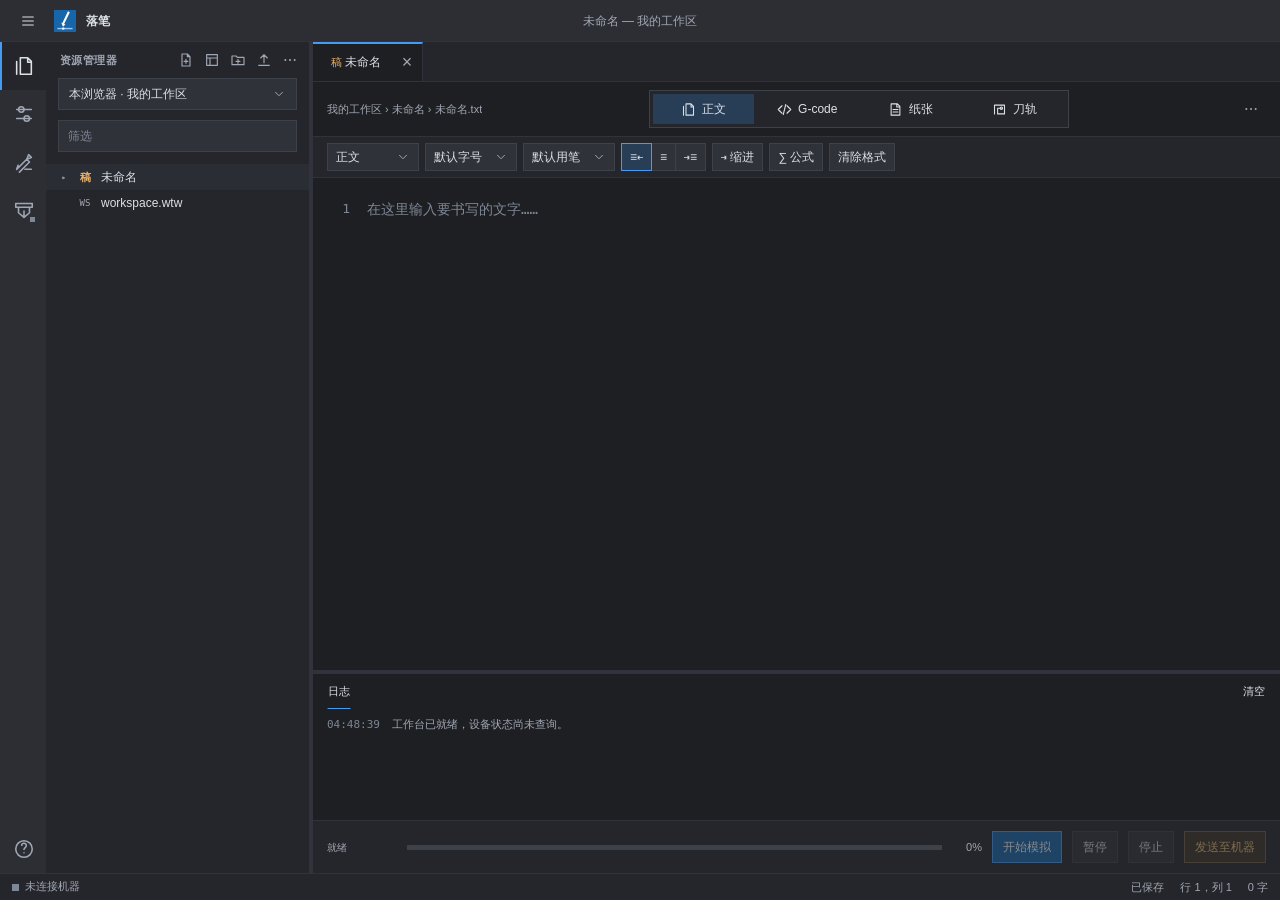
==== web/index.html @ 0db5bb64 "Rename project to 落笔 Penfall: branding and logo, penfall/* format identifiers (legacy web-typewriter" ====
<!doctype html>
<html lang="zh-CN">
<head>
  <meta charset="UTF-8" />
  <meta name="viewport" content="width=device-width, initial-scale=1" />
  <title>落笔 Penfall</title>
  <meta name="color-scheme" content="dark" />
  <meta name="theme-color" content="#2c2e34" />
  <link rel="icon" href="./favicon.svg" type="image/svg+xml" />
  <link rel="stylesheet" href="./css/base.css" />
  <link rel="stylesheet" href="./css/workspace.css" />
  <link rel="stylesheet" href="./css/toolpath.css" />
  <link rel="stylesheet" href="./css/coordinates.css" />
  <!-- Classic scripts share globals; order matters (see README「代码结构」). -->
  <script src="./js/common.js" defer></script>
  <script src="./js/glyphs.js" defer></script>
  <script src="./js/path-engine.js" defer></script>
  <script src="./js/drawing.js" defer></script>
  <script src="./js/templates.js" defer></script>
  <script src="./js/math.js" defer></script>
  <script src="./js/docx.js" defer></script>
  <script src="./js/workspace-store.js" defer></script>
  <script src="./js/links.js" defer></script>
  <script src="./js/fs.js" defer></script>
  <script src="./js/dialogs.js" defer></script>
  <script src="./js/glyph-manager.js" defer></script>
  <script src="./js/editor.js" defer></script>
  <script src="./js/program.js" defer></script>
  <script src="./js/toolpath-view.js" defer></script>
  <script src="./js/bridge.js" defer></script>
  <script src="./js/editor-tools.js" defer></script>
  <script src="./js/paper-editor.js" defer></script>
  <script src="./js/workspace.js" defer></script>
  <script src="./js/coordinates.js" defer></script>
  <script src="./js/ui.js" defer></script>
</head>
<body>
  <svg class="sr-only" aria-hidden="true" xmlns="http://www.w3.org/2000/svg"><defs><symbol id="icon-menu" viewBox="0 0 24 24"><path d="M4 6h16M4 12h16M4 18h16"/></symbol><symbol id="icon-files" viewBox="0 0 24 24"><path d="M8 3h8l4 4v14H8zM16 3v5h4M4 7v14"/></symbol><symbol id="icon-settings" viewBox="0 0 24 24"><path d="M4 7h16M4 17h16"/><circle cx="9" cy="7" r="3"/><circle cx="15" cy="17" r="3"/></symbol><symbol id="icon-device" viewBox="0 0 24 24"><path d="M8 3v5m8-5v5M6 8h12v4a6 6 0 0 1-12 0zM12 18v4"/></symbol><symbol id="icon-help" viewBox="0 0 24 24"><circle cx="12" cy="12" r="9"/><path d="M9.5 8a2.5 2.5 0 0 1 5 .5c0 2-2.5 2-2.5 4M12 16h.01"/></symbol><symbol id="icon-code" viewBox="0 0 24 24"><path d="m8 6-6 6 6 6m8-12 6 6-6 6M14 4l-4 16"/></symbol><symbol id="icon-paper" viewBox="0 0 24 24"><path d="M5 3h10l4 4v14H5zM14 3v5h5M8 12h8M8 16h8"/></symbol><symbol id="icon-path" viewBox="0 0 24 24"><path d="M4 19V5h16v14H9V10h6"/><circle cx="15" cy="10" r="2"/></symbol><symbol id="icon-chevron" viewBox="0 0 24 24"><path d="m6 9 6 6 6-6"/></symbol><symbol id="icon-glyph" viewBox="0 0 24 24"><path d="M4 20 15 9l3 3-11 11M15 9l2-5 3 3-5 2M4 20l1.5-4.5"/><path d="M13 20h7"/></symbol><symbol id="icon-file-plus" viewBox="0 0 24 24"><path d="M14 3H6v18h12V7zM14 3v4h4M12 11v6M9 14h6"/></symbol><symbol id="icon-template" viewBox="0 0 24 24"><path d="M4 4h16v16H4zM4 9h16M9 9v11"/></symbol><symbol id="icon-folder-plus" viewBox="0 0 24 24"><path d="M3 6h6l2 2h10v11H3zM12 11v6M9 14h6"/></symbol><symbol id="icon-upload" viewBox="0 0 24 24"><path d="M12 16V4M7 9l5-5 5 5M4 20h16"/></symbol><symbol id="icon-more" viewBox="0 0 24 24"><path d="M5 12h.01M12 12h.01M19 12h.01" stroke-width="3"/></symbol><symbol id="icon-machine" viewBox="0 0 24 24"><path d="M3 5h18v4H3zM6 9v6l6 5 6-5V9M12 13v7"/></symbol><symbol id="icon-check" viewBox="0 0 24 24"><path d="m5 12 4 4L19 6"/></symbol></defs></svg>
  <header class="titlebar"><button id="sidebar-toggle" class="icon-button" title="切换侧栏" aria-label="切换侧栏" aria-controls="sidebar"><svg class="ui-icon" aria-hidden="true"><use href="#icon-menu"/></svg></button><img class="app-mark" src="./favicon.svg" alt="" width="22" height="22" /><strong>落笔</strong><span class="window-title" id="window-title"></span></header>
  <div class="workspace">
    <nav class="activitybar" aria-label="视图"><button class="activity active" data-panel="files" title="资源管理器" aria-label="资源管理器"><svg class="ui-icon" aria-hidden="true"><use href="#icon-files"/></svg></button><button class="activity" data-panel="settings" title="稿件设置" aria-label="稿件设置"><svg class="ui-icon" aria-hidden="true"><use href="#icon-settings"/></svg></button><button class="activity" data-panel="glyphs" title="字形" aria-label="字形"><svg class="ui-icon" aria-hidden="true"><use href="#icon-glyph"/></svg></button><button class="activity" id="device-activity" data-panel="machine" title="机器" aria-label="机器" data-state="idle"><svg class="ui-icon" aria-hidden="true"><use href="#icon-machine"/></svg><i class="activity-badge" aria-hidden="true"></i></button><span class="activity-spacer"></span><button class="activity" id="help" title="帮助" aria-label="帮助"><svg class="ui-icon" aria-hidden="true"><use href="#icon-help"/></svg></button></nav>
    <button id="sidebar-backdrop" aria-label="关闭侧栏" tabindex="-1"></button>
    <aside class="sidebar" id="sidebar">
      <div class="sidebar-heading"><span id="sidebar-label">资源管理器</span><div class="panel-actions" id="explorer-actions"><button id="new-document" class="icon-button" title="新建稿件" aria-label="新建稿件"><svg class="ui-icon" aria-hidden="true"><use href="#icon-file-plus"/></svg></button><button id="new-from-template" class="icon-button" title="从模板新建" aria-label="从模板新建"><svg class="ui-icon" aria-hidden="true"><use href="#icon-template"/></svg></button><button id="new-folder" class="icon-button" title="新建文件夹" aria-label="新建文件夹"><svg class="ui-icon" aria-hidden="true"><use href="#icon-folder-plus"/></svg></button><button id="import-document" class="icon-button" title="导入（Word / TXT / G-code / SVG / DXF / 备份）" aria-label="导入"><svg class="ui-icon" aria-hidden="true"><use href="#icon-upload"/></svg></button><button id="explorer-more" class="icon-button" title="更多操作" aria-label="资源管理器更多操作" aria-haspopup="menu" aria-controls="explorer-menu" aria-expanded="false"><svg class="ui-icon" aria-hidden="true"><use href="#icon-more"/></svg></button></div></div>
      <div id="explorer-menu" class="popup-menu" role="menu" hidden><button role="menuitem" id="refresh-tree">刷新</button><button role="menuitem" id="collapse-tree">全部折叠</button><button role="menuitem" id="backup-workspace">下载工作区备份</button></div>
      <section id="explorer-section" class="panel"><div class="workspace-bar"><label class="sr-only" for="workspace-switcher">工作区</label><select id="workspace-switcher" aria-label="切换工作区"></select></div><label class="sr-only" for="file-filter">筛选文件</label><input id="file-filter" type="search" placeholder="筛选" /><div id="file-tree" role="tree" aria-label="工作区文件" tabindex="0"></div><span id="workspace-file-count" hidden>0</span><input id="document-file" type="file" accept=".txt,.md,.docx,.gcode,.nc,.tap,.svg,.dxf,.json" multiple hidden /></section>
      <section id="settings-section" class="panel" hidden>
        <details class="pane" id="pane-layout" open><summary><span class="pane-title">纸张与排版</span></summary><div class="pane-body"><label hidden>文稿标题<input id="title" maxlength="120" /></label><div class="field-row"><label>纸张<select id="paper"><option value="a4">A4</option><option value="a5">A5</option></select></label><label>方向<select id="orientation"><option value="portrait">纵向</option><option value="landscape">横向</option></select></label></div><label hidden>缺字示意字体<select id="font"><option value="serif">系统衬线字体</option><option value="sans-serif">系统无衬线字体</option><option value="cursive">系统手写体</option></select></label><div class="field-row"><label>字高 / mm<input id="font-size" type="number" min="2" max="15" step="0.5" value="5" /></label><label>行距 / mm<input id="line-gap" type="number" min="0" max="15" step="0.5" value="3" /></label></div>
        <div class="field-row"><label>字距 / mm<input id="letter-gap" type="number" min="0" max="10" step="0.5" value="1" /></label><label>页边距 / mm<input id="margin" type="number" min="5" max="40" step="1" value="20" /></label></div></div></details>
        <details class="pane" id="pane-background"><summary><span class="pane-title">版式背景</span></summary><div class="pane-body"><div class="field-row"><label>背景<select id="bg-kind"><option value="none">无</option><option value="lines">横线</option><option value="four-line">英文四线三格</option><option value="grid">方格</option><option value="tianzige">田字格</option><option value="mizige">米字格</option><option value="composition">作文稿纸</option></select></label><label id="bg-cell-label">格子 / mm<input id="bg-cell" type="number" min="3" max="60" step="0.5" value="10" /></label></div>
        <div class="field-row"><label id="bg-gap-label">稿纸行间 / mm<input id="bg-gap" type="number" min="0" max="20" step="0.5" value="0" /></label><label>背景线<select id="bg-write"><option value="no">只用于预览</option><option value="yes">用笔画出</option></select></label></div>
        <label id="bg-pen-label">画背景用笔<select id="bg-pen"><option value="1">笔 1</option></select></label>
        <div class="template-actions"><button id="apply-template" type="button">套用模板…</button><button id="save-template" type="button">存为模板…</button></div></div></details>
        <details class="pane" id="pane-pages"><summary><span class="pane-title">分页</span></summary><div class="pane-body"><div class="field-row"><label>书写页<select id="page-set"><option value="all">全部页</option><option value="odd">仅奇数页</option><option value="even">仅偶数页</option></select></label><label title="双面书写：奇数页留在左侧，偶数页留在右侧">装订线 / mm<input id="gutter" type="number" min="0" max="40" step="1" value="0" /></label></div></div></details>
        <details class="pane" id="pane-drawing"><summary><span class="pane-title">图形</span></summary><div class="pane-body"><div id="drawing-fields" hidden>
          <p class="sidebar-note drawing-file"><span id="drawing-name"></span> · <span id="drawing-size"></span></p>
          <div class="field-row"><label>所在页<input id="drawing-page" type="number" min="1" max="99" step="1" value="1" /></label><label>宽度 / mm<input id="drawing-width" type="number" min="0.1" max="4000" step="0.1" /></label></div>
          <div class="field-row"><label>左边距 X / mm<input id="drawing-x" type="number" min="-1000" max="2000" step="0.5" /></label><label>上边距 Y / mm<input id="drawing-y" type="number" min="-1000" max="2000" step="0.5" /></label></div>
          <div class="drawing-actions"><button id="drawing-natural" type="button">原始尺寸</button><button id="drawing-fit" type="button">适应版心</button><button id="drawing-remove" type="button">移除图形</button></div>
          <div id="drawing-legend" class="drawing-legend"></div>
        </div>
        <button id="drawing-add" type="button" class="wide-button">添加 SVG / DXF 图形…</button><input id="drawing-file" type="file" accept=".svg,.dxf,image/svg+xml" hidden /></div></details>
        <details class="pane" id="pane-pen" open><summary><span class="pane-title">笔与零点</span></summary><div class="pane-body"><label>正文用笔<select id="text-pen"><option value="1">笔 1</option></select></label><div class="field-row"><label>速度 mm/min<input id="feed" type="number" value="1200" min="10" max="10000" /></label><label>抬笔 Z / mm<input id="pen-up" type="number" value="5" min="-50" max="50" step="0.5" /></label></div><label>落笔 Z / mm<input id="pen-down" type="number" value="0" min="-50" max="50" step="0.5" /></label><input id="page" type="number" min="1" max="99" step="1" value="1" hidden aria-hidden="true" /><h3 class="field-heading">笔零点</h3><label>参考角<select id="origin-corner"><option value="bottom-left">纸张左下角</option><option value="top-left">纸张左上角</option><option value="top-right">纸张右上角</option><option value="bottom-right">纸张右下角</option></select></label>
        <div class="field-row"><label>距角横向 / mm<input id="origin-x" type="number" value="0" min="-200" max="500" step="0.5" title="向纸张内侧为正" /></label><label>距角纵向 / mm<input id="origin-y" type="number" value="0" min="-200" max="500" step="0.5" title="向纸张内侧为正" /></label></div>
        <div class="field-row"><label>机器 +X 方向<select id="x-dir"><option value="1">向右</option><option value="-1">向左</option></select></label><label title="向上 = 朝纸张顶边">机器 +Y 方向<select id="y-dir"><option value="1">向上</option><option value="-1">向下</option></select></label></div>
        <p class="pane-status" id="origin-summary"></p></div></details>
      </section>
      <section id="glyphs-section" class="panel" hidden>
        <details class="pane" id="pane-libraries" open><summary><span class="pane-title">字库</span></summary><div class="pane-body"><div id="glyph-libraries" role="list" aria-label="字库及优先级"></div>
        <button id="glyph-import" type="button" class="wide-button">导入字库…</button><input id="glyph-file" type="file" accept=".json,.jhf,application/json" multiple hidden /></div></details>
        <details class="pane" id="pane-strategy" open><summary><span class="pane-title">选字</span></summary><div class="pane-body"><div class="field-row"><label>策略<select id="glyph-strategy"><option value="first">固定第一种</option><option value="cycle">依次轮换</option><option value="random">随机（可复现）</option></select></label><label>随机种子<input id="glyph-seed" type="number" min="0" max="2147483647" step="1" /></label></div><button id="glyph-reshuffle" type="button" class="wide-button">换一批写法</button><p id="glyph-coverage" class="pane-status" role="status"></p></div></details>
        <details class="pane" id="pane-prefer" open><summary><span class="pane-title">每字写法</span></summary><div class="pane-body"><div id="glyph-prefer-list"></div><div class="glyph-pins"><span id="glyph-pin-count">逐字指定 0 处</span><button id="glyph-clear-pins" type="button">清除逐字指定</button></div></div></details>
      </section>
      <section id="machine-section" class="panel" hidden>
        <details class="pane" id="pane-connection" open><summary><span class="pane-title">连接</span><span class="pane-value"><span class="dot" id="device-dot"></span><span id="device-status">尚未查询</span></span></summary><div class="pane-body"><label>访问密钥<input id="bridge-key" type="password" autocomplete="off" /></label><div class="field-row"><label>串口<select id="serial-port"><option value="">请刷新串口</option></select></label><label>波特率<select id="baud"><option>115200</option><option>57600</option><option>9600</option><option>250000</option></select></label></div><button id="refresh-ports" type="button">刷新串口</button><label class="check-label"><input id="protocol-confirm" type="checkbox" />控制器为 GRBL 1.1（连接可能使控制板复位）</label><div class="field-row"><button id="serial-connect" type="button" class="primary">连接</button><button id="serial-disconnect" type="button">断开</button></div><p id="bridge-status" role="status"></p></div></details>
        <details class="pane" id="pane-position" open><summary><span class="pane-title">位置</span><span class="pane-value" id="coordinate-state">—</span></summary><div class="pane-body"><div class="coordinate-fields"><div class="coordinate-frames" role="group" aria-label="坐标显示"><button id="frame-work" aria-pressed="true" class="selected">工件</button><button id="frame-machine" aria-pressed="false">机器</button></div><dl class="coordinate-readout" aria-label="控制器报告位置"><div><dt>X</dt><dd><output id="position-x">—</output></dd></div><div><dt>Y</dt><dd><output id="position-y">—</output></dd></div><div><dt>Z</dt><dd><output id="position-z">—</output></dd></div></dl><div class="coordinate-source"><span>控制器报告</span><span id="coordinate-units">—</span></div><label>工件坐标系<select id="coordinate-wcs" disabled><option value="" disabled selected>未读取</option><option>G54</option><option>G55</option><option>G56</option><option>G57</option><option>G58</option><option>G59</option></select></label><div class="coordinate-zero"><button id="zero-x" disabled>X 置零</button><button id="zero-y" disabled>Y 置零</button><button id="zero-xy" disabled>XY 置零</button></div><button id="refresh-coordinates" class="wide-button" disabled>读取坐标</button><p id="coordinate-reason" role="status">连接控制器后读取</p></div></div></details>
        <details class="pane" id="pane-pens"><summary><span class="pane-title">笔架</span></summary><div class="pane-body"><label>笔宽 / mm<input id="pen-width" type="number" min="0.05" max="5" step="0.05" value="0.5" /></label><div class="pen-heading">笔架<button id="add-pen" type="button">＋ 添加笔</button></div><div id="pen-list"></div></div></details>
        <details class="pane" id="pane-limits"><summary><span class="pane-title">行程与安全</span></summary><div class="pane-body"><h3 class="field-heading">纸张范围</h3><div class="field-row"><label>纸张宽 / mm<input id="machine-x" type="number" min="1" max="2000" value="210" /></label><label>纸张高 / mm<input id="machine-y" type="number" min="1" max="2000" value="297" /></label></div><p class="field-hint" id="paper-range-hint">按「笔起点」换算为工件坐标后校验。</p><div class="field-row"><label>Z 下限 / mm<input id="machine-z-min" type="number" min="-200" max="200" value="0" /></label><label>Z 上限 / mm<input id="machine-z-max" type="number" min="-200" max="200" value="10" /></label></div><h3 class="field-heading">机器行程（机器坐标）</h3><div class="field-row"><label>X 最小<input id="travel-x-min" type="number" min="-10000" max="10000" step="0.1" placeholder="未设置" /></label><label>X 最大<input id="travel-x-max" type="number" min="-10000" max="10000" step="0.1" placeholder="未设置" /></label></div><div class="field-row"><label>Y 最小<input id="travel-y-min" type="number" min="-10000" max="10000" step="0.1" placeholder="未设置" /></label><label>Y 最大<input id="travel-y-max" type="number" min="-10000" max="10000" step="0.1" placeholder="未设置" /></label></div><div class="field-row"><label>Z 最小<input id="travel-z-min" type="number" min="-10000" max="10000" step="0.1" placeholder="未设置" /></label><label>Z 最大<input id="travel-z-max" type="number" min="-10000" max="10000" step="0.1" placeholder="未设置" /></label></div><label class="check-label"><input id="safety-confirm" type="checkbox" />发送前已核对纸张原点、行程、抬落笔方式和限位</label><p class="pane-status warning">暂停 = Feed Hold，停止 = 软复位，都不等于急停。</p></div></details>
      </section>
    </aside>
    <div id="sidebar-resizer" role="separator" aria-label="调整侧栏宽度" aria-orientation="vertical" tabindex="0"></div>
    <main class="main-area">
      <div id="workspace-warning" role="alert" hidden><span id="workspace-warning-text"></span><button id="conflict-reload" hidden>载入最新版本</button><button id="conflict-overwrite" hidden>用本页内容覆盖</button></div>
      <div class="tabbar"><div id="document-tabs" aria-label="已打开的稿件"></div><div class="document-picker"><select id="document-switcher" aria-label="切换稿件"><option value="" disabled>选择稿件</option></select></div><button id="close-active-document" aria-label="关闭当前标签" title="关闭当前标签">×</button></div>
      <section id="empty-workspace" hidden><h1>没有打开的稿件</h1><div><button id="welcome-new" class="primary">新建稿件</button><button id="welcome-template">从模板新建</button><button id="welcome-import">导入…</button></div></section>
      <div id="find-bar" hidden><label>查找<input id="find-query" type="search" placeholder="查找当前编辑器" /></label><span id="find-result" role="status">0 处</span><button id="find-prev" title="上一个">↑</button><button id="find-next" title="下一个">↓</button><label><input id="find-case" type="checkbox" />区分大小写</label><button id="find-close" aria-label="关闭查找">×</button><label>替换<input id="replace-query" placeholder="替换为" /></label><button id="replace-one">替换</button><button id="replace-all">全部替换</button></div>
      <div class="editor-toolbar"><div class="breadcrumbs" id="breadcrumbs"></div><div class="view-tabs" role="tablist" aria-label="编辑视图"><button id="edit-tab" role="tab" aria-selected="true" aria-controls="editor-view" class="selected"><svg class="ui-icon" aria-hidden="true"><use href="#icon-files"/></svg>正文</button><button id="gcode-tab" role="tab" aria-selected="false" aria-controls="gcode-view"><svg class="ui-icon" aria-hidden="true"><use href="#icon-code"/></svg>G-code</button><button id="preview-tab" role="tab" aria-selected="false" aria-controls="preview-view"><svg class="ui-icon" aria-hidden="true"><use href="#icon-paper"/></svg>纸张</button><button id="path-tab" role="tab" aria-selected="false" aria-controls="path-view"><svg class="ui-icon" aria-hidden="true"><use href="#icon-path"/></svg>刀轨</button></div><button id="editor-more" class="icon-button" title="更多操作" aria-label="稿件更多操作" aria-haspopup="menu" aria-controls="editor-menu" aria-expanded="false"><svg class="ui-icon" aria-hidden="true"><use href="#icon-more"/></svg></button></div>
      <div id="editor-menu" class="popup-menu" role="menu" hidden><button role="menuitem" id="save-document">保存<kbd>Ctrl S</kbd></button><button role="menuitem" id="export">下载正文（TXT）</button><button role="menuitem" id="download-gcode">下载 G-code</button><button role="menuitem" id="import-gcode">用文件替换 G-code…</button><button role="menuitem" id="load-demo">载入方框示例 G-code</button></div>
      <div id="format-bar" class="format-bar" role="toolbar" aria-label="格式">
        <label class="sr-only" for="para-style">段落样式</label><select id="para-style" aria-label="段落样式"><option value="body">正文</option><option value="h1">标题 1</option><option value="h2">标题 2</option><option value="h3">标题 3</option></select>
        <label class="sr-only" for="run-size">字号</label><select id="run-size" aria-label="字号（mm）"><option value="">默认字号</option><option value="3">3 mm</option><option value="4">4 mm</option><option value="5">5 mm</option><option value="6">6 mm</option><option value="7">7 mm</option><option value="8">8 mm</option><option value="10">10 mm</option><option value="12">12 mm</option><option value="15">15 mm</option><option value="20">20 mm</option></select>
        <label class="sr-only" for="run-pen">文字用笔</label><select id="run-pen" aria-label="文字用笔"><option value="">默认用笔</option></select>
        <span class="format-group" role="group" aria-label="对齐"><button id="align-left" type="button" aria-pressed="true" title="左对齐">≡⇤</button><button id="align-center" type="button" aria-pressed="false" title="居中">≡</button><button id="align-right" type="button" aria-pressed="false" title="右对齐">⇥≡</button></span>
        <button id="indent-first" type="button" aria-pressed="false" title="首行缩进两字">⇥ 缩进</button>
        <button id="insert-formula" type="button" title="插入公式（分式、根式、上下标、求和、积分…）">∑ 公式</button>
        <button id="clear-format" type="button" title="清除所选文字的格式">清除格式</button>
      </div>
      <section id="editor-view" class="editor-view" role="tabpanel" aria-labelledby="edit-tab"><div class="line-numbers" id="line-numbers" aria-hidden="true">1</div><label class="sr-only" for="content">书写内容</label><textarea id="content" spellcheck="false" placeholder="在这里输入要书写的文字……" disabled></textarea></section>
      <section id="preview-view" class="preview-view" role="tabpanel" aria-labelledby="preview-tab" hidden><div class="preview-info"><span id="paper-info">A4 · 210 × 297 mm</span><span id="pen-legend"></span><span id="paper-mode" class="paper-warning" hidden></span></div><div class="paper-stage"><div class="paper-sheet" id="paper-sheet"><canvas id="preview" aria-label="纸面：点击定位光标后直接输入；右键某个字可选择写法"></canvas><canvas id="preview-overlay" aria-hidden="true"></canvas><div id="paper-caret" aria-hidden="true" hidden></div></div></div><div class="preview-bottom"><span id="layout-status" role="status"></span><div class="pager" hidden><button type="button" class="pager-prev" aria-label="上一页">‹</button><span class="pager-label" role="status">第 1 / 1 页</span><button type="button" class="pager-next" aria-label="下一页">›</button></div><label>缩放 <select id="zoom"><option value="page" selected>适应页面</option><option value="fit">适应宽度</option><option value="0.75">75%</option><option value="1">100%</option><option value="1.25">125%</option><option value="1.5">150%</option></select></label></div></section>
      <section id="gcode-view" class="code-workspace" role="tabpanel" aria-labelledby="gcode-tab" hidden><div class="code-actions"><button id="generate-code" class="primary">从正文生成</button><div class="pager" hidden><button type="button" class="pager-prev" aria-label="上一页">‹</button><span class="pager-label" role="status">第 1 / 1 页</span><button type="button" class="pager-next" aria-label="下一页">›</button></div><label class="pen-picker" hidden>笔<select id="pen"><option value="all">全部（不换笔）</option></select></label><span id="code-state" role="status">尚未生成 / 导入</span><input id="gcode-file" type="file" accept=".gcode,.nc,.tap,.txt" hidden /></div><div class="gcode-editor"><div id="gcode-lines" class="line-numbers" aria-hidden="true">1</div><label for="gcode" class="sr-only">G-code 程序</label><textarea id="gcode" spellcheck="false" placeholder="输入或导入 G-code…"></textarea></div><div id="code-errors" class="code-errors" role="status"></div></section>
      <section id="path-view" class="path-view" role="tabpanel" aria-labelledby="path-tab" hidden><div class="path-toolbar"><div class="path-legend"><span><i class="legend draw"></i>落笔</span><span><i class="legend travel"></i>空移</span><span><i class="legend done"></i>已运行</span></div><label><input type="checkbox" id="show-travel" checked />显示空移</label><label title="按工作区设置的笔宽显示落笔线条"><input type="checkbox" id="show-pen-width" />按笔宽显示</label><span id="path-zoom" title="缩放比例">100%</span><button id="fit-path" title="复位平移和缩放，使全部轨迹可见">适应视图</button></div><div class="path-stage"><canvas id="toolpath" aria-label="XY 刀轨预览，运行位置为模拟或控制器已确认指令的位置，不是电机实测位置"></canvas><div id="path-stale" role="alert" hidden><span>G-code 未随文稿 / 笔起点更新，轨迹可能不在纸上</span><button id="path-regenerate" type="button">重新生成</button></div><div id="path-empty">暂无轨迹<small>在「G-code」页从正文生成或导入代码</small></div><div class="path-hud" id="path-position">尚无可预览轨迹</div></div><div class="path-details"><span id="path-stats">0 段 · 0 mm</span><label>模拟速度 <select id="sim-speed"><option value="1">1×</option><option value="5" selected>5×</option><option value="20">20×</option></select></label></div></section>
      <div id="log-resizer" role="separator" aria-label="调整日志高度" aria-orientation="horizontal" tabindex="0"></div>
      <section class="bottom-panel"><div class="panel-tabs"><button class="selected" id="log-toggle" aria-expanded="true" aria-controls="log">日志</button><span id="execution-mode" hidden></span><button id="clear-log">清空</button></div><div id="log" class="log" role="log" aria-live="polite"></div></section>
      <div class="taskbar"><div class="task-meta"><strong id="task-mode" class="sr-only">刀轨模拟</strong><span id="task-state" role="status">就绪</span></div><progress id="progress" max="100" value="0" aria-label="进度"></progress><span id="progress-label">0%</span><button id="start" class="primary">开始模拟</button><button id="pause" disabled>暂停</button><button id="stop" disabled>停止</button><button id="send-job" class="hardware-button" disabled>发送至机器</button></div>
    </main>
  </div>
  <footer class="statusbar"><button id="machine-status" class="status-item" title="打开机器面板"><span id="mode-status">未连接机器</span></button><span class="status-spacer"></span><span id="save-indicator" class="status-item" role="status">已保存</span><span id="cursor" class="status-item">行 1，列 1</span><span id="count" class="status-item">0 字</span></footer>
  <dialog id="action-dialog" aria-labelledby="action-title"><form id="action-form" method="dialog" novalidate><h2 id="action-title"></h2><p id="action-message" hidden></p><label id="action-field">名称<input id="action-name" maxlength="120" autocomplete="off" spellcheck="false" /></label><p id="action-error" role="alert" hidden></p><div class="action-buttons"><button id="action-cancel" type="button">取消</button><button id="action-accept" type="submit" class="primary">确定</button></div></form></dialog>
  <dialog id="template-dialog" aria-labelledby="template-title"><form id="template-form" method="dialog" novalidate><div class="dialog-heading"><h2 id="template-title">从模板新建</h2><button type="button" id="template-close" aria-label="关闭">×</button></div><label id="template-name-field">稿件名称<input id="template-name" maxlength="120" autocomplete="off" spellcheck="false" /></label><p id="template-error" role="alert" hidden></p><div id="template-list" role="radiogroup" aria-label="模板"></div><div class="action-buttons"><button id="template-cancel" type="button">取消</button><button id="template-accept" type="submit" class="primary">新建</button></div></form></dialog>
  <dialog id="formula-dialog" aria-labelledby="formula-title"><form id="formula-form" method="dialog" novalidate><div class="dialog-heading"><h2 id="formula-title">插入公式</h2><button type="button" id="formula-close" aria-label="关闭">×</button></div>
    <div class="formula-palette" role="group" aria-label="常用结构">
      <button type="button" data-insert="\frac{□}{□}" title="分式">a⁄b 分式</button><button type="button" data-insert="\sqrt{□}" title="平方根">√ 根式</button><button type="button" data-insert="\sqrt[3]{□}" title="n 次根">ⁿ√</button><button type="button" data-insert="^{□}" title="上标">x² 上标</button><button type="button" data-insert="_{□}" title="下标">x₂ 下标</button><button type="button" data-insert="\sum_{i=1}^{n} " title="求和">∑ 求和</button><button type="button" data-insert="\int_{a}^{b} " title="积分">∫ 积分</button><button type="button" data-insert="\lim_{x\to 0} " title="极限">lim</button><button type="button" data-insert="\left( □ \right)" title="自动伸缩括号">( ) 括号</button>
      <button type="button" data-insert="\alpha ">α</button><button type="button" data-insert="\beta ">β</button><button type="button" data-insert="\pi ">π</button><button type="button" data-insert="\theta ">θ</button><button type="button" data-insert="\pm ">±</button><button type="button" data-insert="\times ">×</button><button type="button" data-insert="\div ">÷</button><button type="button" data-insert="\le ">≤</button><button type="button" data-insert="\ge ">≥</button><button type="button" data-insert="\ne ">≠</button><button type="button" data-insert="\infty ">∞</button><button type="button" data-insert="\to ">→</button>
    </div>
    <label>公式（LaTeX 写法）<textarea id="formula-source" rows="3" spellcheck="false" autocomplete="off" placeholder="例如 \frac{-b\pm\sqrt{b^2-4ac}}{2a}"></textarea></label>
    <div class="formula-preview-wrap"><canvas id="formula-preview" aria-label="公式预览"></canvas></div>
    <p id="formula-error" role="alert" hidden></p>
    <div class="action-buttons"><button id="formula-remove" type="button" class="danger-button" hidden>删除公式</button><button id="formula-cancel" type="button">取消</button><button id="formula-accept" type="submit" class="primary">插入</button></div>
  </form></dialog>
  <dialog id="help-dialog"><form method="dialog"><div class="dialog-heading"><h2>帮助</h2><button aria-label="关闭">×</button></div>
    <dl class="help-list">
      <dt>工作区</dt><dd>一个文件夹，存在本浏览器或运行 server.py 的电脑上。资源管理器顶部切换。</dd>
      <dt>稿件</dt><dd>同名的 .txt（正文）、.gcode（程序）和 .wtl（参数与格式）。模拟或发送前自动核对，正文变了就重新生成；手动改过的 G-code 不会被覆盖。</dd>
      <dt>纸面</dt><dd>「纸张」页可直接输入和排版；右键一个字选择写法；点公式可修改。</dd>
      <dt>快捷键</dt><dd>Ctrl/⌘ S 保存 · Ctrl/⌘ F 查找替换 · F2 重命名 · Delete 删除 · 刀轨：滚轮缩放、拖动平移、双击复位</dd>
      <dt>安全</dt><dd>仅支持已确认的 GRBL 1.1。进度为控制器应答，不是实测位置；停止是软复位，不是急停。</dd>
    </dl></form></dialog>
</body>
</html>
---- web/css/base.css ----
:root {
  color-scheme: dark;
  font: 13px/1.5 -apple-system, BlinkMacSystemFont, "Segoe UI", "PingFang SC", sans-serif;
  --bg: #1e1f22;
  --surface: #25262b;
  --surface-raised: #2c2e34;
  --control: #303239;
  --hover: #393d46;
  --selected: #283e56;
  --border: #3d414a;
  --border-subtle: #30333b;
  --text: #dce0e7;
  --muted: #a0a7b4;
  --quiet: #7e8796;
  --accent: #459bf2;
  --accent-solid: #1766aa;
  --accent-hover: #2177bd;
  --success: #68c7a5;
  --warning: #e8bf7d;
  --warning-bg: #3c3325;
  --danger: #ed9a9a;
  --danger-bg: #452d31;
  --path-draw: #849bb8;
  --path-travel: #5c6a7d;
  --radius: 0;
  --control-height: 32px;
  --activity-width: 46px;
  --header-height: 42px;
  --footer-height: 26px;
  --sidebar-width: 263px;
  --log-height: 110px;
  color: var(--text);
  background: var(--bg);
}
* { box-sizing: border-box; border-radius: 0; scrollbar-width: thin; scrollbar-color: var(--border) transparent; }
body { margin: 0; height: 100vh; height: 100dvh; min-width: 280px; display: flex; flex-direction: column; overflow: hidden; }
button, input, select, textarea { font: inherit; color: inherit; }
button { min-height: var(--control-height); padding: 5px 10px; border: 1px solid var(--border); border-radius: var(--radius); background: var(--control); cursor: pointer; line-height: 1.4; }
button:hover:not(:disabled) { background: var(--hover); border-color: var(--quiet); }
button:disabled { opacity: .45; cursor: not-allowed; }
button, input, textarea { -webkit-tap-highlight-color: transparent; }
:where(button, input, textarea, select, [tabindex]):focus-visible { outline: 2px solid var(--accent); outline-offset: -2px; }
input, select { width: 100%; min-width: 0; min-height: var(--control-height); padding: 5px 9px; border: 1px solid var(--border); border-radius: var(--radius); background: var(--control); }
input::placeholder, textarea::placeholder { color: var(--quiet); opacity: 1; }
input:focus, select:focus { border-color: var(--accent); }
input:invalid { border-color: var(--danger); }
input[type="checkbox"] { appearance: none; -webkit-appearance: none; display: inline-grid; place-content: center; width: 15px; height: 15px; min-height: 0; padding: 0; margin: 0; flex: 0 0 15px; border: 1px solid var(--quiet); border-radius: var(--radius); background: var(--control); cursor: pointer; }
input[type="checkbox"]:checked { background: var(--accent-solid); border-color: var(--accent); }
input[type="checkbox"]:checked::before { content: ''; width: 4px; height: 8px; border: solid #fff; border-width: 0 2px 2px 0; transform: translateY(-1px) rotate(45deg); }
input[type="checkbox"]:disabled { opacity: .45; cursor: not-allowed; }
@media (forced-colors: active) { input[type="checkbox"] { appearance: auto; -webkit-appearance: auto; } input[type="checkbox"]:checked::before { content: none; } }
input[type="number"] { font-variant-numeric: tabular-nums; }
button.primary { background: var(--accent-solid); border-color: var(--accent); color: #fff; }
button.primary:hover:not(:disabled) { background: var(--accent-hover); }
.ui-icon { width: 16px; height: 16px; flex-shrink: 0; fill: none; stroke: currentColor; stroke-width: 1.7; stroke-linecap: round; stroke-linejoin: round; vertical-align: middle; }
.icon-button { display: inline-flex; align-items: center; justify-content: center; width: 32px; padding: 5px; }
.titlebar { height: var(--header-height); min-height: var(--header-height); display: flex; align-items: center; gap: 10px; padding: 0 12px; background: var(--surface-raised); border-bottom: 1px solid var(--border-subtle); font-size: 12px; }
.titlebar strong { font-weight: 600; white-space: nowrap; }
.titlebar .app-mark { display: block; width: 22px; height: 22px; flex-shrink: 0; }
.title-context, .window-title { color: var(--muted); }
.window-title { position: absolute; left: 50%; transform: translateX(-50%); max-width: 32vw; overflow: hidden; text-overflow: ellipsis; white-space: nowrap; pointer-events: none; }
#sidebar-toggle { background: transparent; border-color: transparent; }
.workspace { display: flex; flex: 1; min-height: 0; min-width: 0; position: relative; overflow: hidden; }
.activitybar { width: var(--activity-width); flex-shrink: 0; background: var(--surface-raised); display: flex; flex-direction: column; align-items: stretch; z-index: 30; }
.activity { display: grid; place-items: center; height: 48px; border: 0; border-left: 2px solid transparent; border-radius: 0; background: transparent; padding: 0; color: var(--muted); }
.activity .ui-icon { width: 22px; height: 22px; }
.activity { position: relative; }
.activity:hover:not(:disabled) { color: var(--text); background: transparent; }
.activity.active { color: var(--text); border-left-color: var(--accent); background: var(--surface); }
.activity-badge { position: absolute; right: 10px; bottom: 11px; width: 7px; height: 7px; border: 1px solid var(--surface-raised); background: var(--quiet); }
#device-activity[data-state=connected] .activity-badge { background: var(--success); }
#device-activity[data-state=warning] .activity-badge { background: var(--warning); }
.activity-spacer { flex: 1; }
.sidebar { width: var(--sidebar-width); max-width: 480px; flex-shrink: 0; display: flex; flex-direction: column; background: var(--surface); overflow: auto; overflow-x: hidden; }
.sidebar > * { flex-shrink: 0; }
.sidebar-heading { min-height: 48px; padding: 8px 12px; display: flex; align-items: center; justify-content: space-between; font-size: 11px; font-weight: 600; letter-spacing: .5px; }
.sidebar-heading > div { display: flex; gap: 3px; }
.sidebar-heading button { background: transparent; border-color: transparent; }
.sidebar section { margin-bottom: 20px; }
.sidebar h2 { display: flex; align-items: center; justify-content: space-between; margin: 0 0 12px; padding: 8px 13px; background: var(--surface-raised); font-size: 11px; font-weight: 600; color: var(--muted); }
.sidebar-note { margin: 12px 14px; color: var(--muted); font-size: 11px; line-height: 1.8; overflow-wrap: anywhere; }
.settings-fields { padding: 0 14px; }
.settings-fields label { display: block; min-width: 0; margin-bottom: 13px; font-size: 12px; color: var(--muted); }
.settings-fields :is(input, select, .ui-select) { margin-top: 6px; }
.settings-fields .sidebar-note { margin: 0; }
.field-heading { margin: 18px 0 10px; padding-top: 12px; border-top: 1px solid var(--border-subtle); font-size: 11px; font-weight: 600; color: var(--muted); }
.origin-note { padding: 7px 9px; border-left: 2px solid var(--accent); background: var(--bg); color: var(--muted); }
.field-hint { margin: 0 0 6px !important; font-size: 11px !important; line-height: 1.6 !important; color: var(--quiet) !important; }
.field-row { display: grid; grid-template-columns: repeat(2, minmax(0, 1fr)); gap: 10px; }
.device-name { display: flex; align-items: center; gap: 7px; flex-wrap: wrap; padding: 0 14px; font-size: 12px; }
.dot { width: 7px; height: 7px; border-radius: var(--radius); background: var(--quiet); flex-shrink: 0; }
.dot.connected { background: var(--success); }
.dot.warning { background: var(--warning); }
.muted { color: var(--muted); }
.wide-button { width: calc(100% - 28px); margin: 12px 14px 0; }
.settings-fields .wide-button { width: 100%; margin: 12px 0 0; }
.main-area { flex: 1; min-width: 0; min-height: 0; display: flex; flex-direction: column; overflow: auto; overflow-x: hidden; container: workbench / inline-size; }
.editor-toolbar { display: flex; align-items: center; justify-content: space-between; gap: 12px; padding: 8px 14px; min-height: 48px; flex-shrink: 0; border-bottom: 1px solid var(--border-subtle); }
.breadcrumbs { min-width: 0; overflow: hidden; text-overflow: ellipsis; white-space: nowrap; color: var(--muted); font-size: 11px; }
.view-tabs { display: grid; grid-template-columns: repeat(4, minmax(0, 1fr)); flex: 0 1 420px; min-width: 0; max-width: 100%; gap: 3px; padding: 3px; border: 1px solid var(--border); border-radius: var(--radius); background: var(--surface); }
.view-tabs button { display: flex; align-items: center; justify-content: center; gap: 6px; min-width: 0; min-height: 30px; padding: 4px 8px; border-color: transparent; background: transparent; white-space: nowrap; font-size: 12px; }
.view-tabs button.selected { background: var(--selected); color: var(--text); }
.view-tabs .ui-icon { width: 15px; height: 15px; }
.editor-view { display: flex; flex: 1; position: relative; min-height: 110px; padding-top: 18px; overflow: hidden; }
.line-numbers { width: 54px; flex-shrink: 0; text-align: right; padding: 0 17px 32px 5px; color: var(--quiet); font: 13px/26px ui-monospace, SFMono-Regular, Consolas, monospace; white-space: pre; overflow: hidden; user-select: none; }
textarea { flex: 1; min-width: 0; min-height: 0; background: transparent; border: 0; border-radius: 0; resize: none; padding: 0 18px 32px 0; font: 14px/26px ui-monospace, SFMono-Regular, Consolas, "PingFang SC", monospace; white-space: pre; overflow: auto; tab-size: 2; }
.editor-view textarea:focus-visible, .gcode-editor textarea:focus-visible { outline: none; caret-color: var(--accent); }
textarea::selection { background: var(--selected); color: var(--text); }
.editor-language { position: absolute; bottom: 12px; right: 18px; font-size: 10px; color: var(--quiet); pointer-events: none; }
.preview-view { flex: 1; min-height: 150px; background: var(--surface-raised); display: flex; flex-direction: column; overflow: hidden; }
.preview-info, .preview-bottom { display: flex; justify-content: space-between; align-items: center; flex-wrap: wrap; padding: 8px 14px; gap: 6px 14px; color: var(--muted); font-size: 11px; flex-shrink: 0; }
.preview-info { border-bottom: 1px solid var(--border); }
.paper-stage { flex: 1; min-height: 70px; overflow: auto; padding: 20px; }
.paper-stage canvas { display: block; margin: auto; background: #fff; box-shadow: 0 4px 20px #0005; }
.preview-bottom label { display: flex; align-items: center; gap: 8px; white-space: nowrap; }
.preview-bottom :is(select, .ui-select) { width: 108px; }
.bottom-panel { flex-shrink: 0; background: var(--bg); }
.panel-tabs { min-height: 36px; display: flex; align-items: center; gap: 12px; padding: 0 14px; font-size: 11px; }
.panel-tabs button { min-height: 34px; padding: 5px 0; background: transparent; border-color: transparent; border-radius: 0; font-size: 11px; }
.panel-tabs button.selected { border-bottom-color: var(--accent); }
.simulation-label { min-width: 0; overflow: hidden; text-overflow: ellipsis; white-space: nowrap; color: var(--muted); }
#clear-log { margin-left: auto; flex-shrink: 0; }
.log { height: min(var(--log-height), 20dvh); overflow: auto; padding: 4px 14px 10px; color: var(--muted); font: 11px/21px ui-monospace, SFMono-Regular, Consolas, monospace; }
.log-entry { overflow-wrap: anywhere; }
.log-time { margin-right: 12px; color: var(--quiet); }
.taskbar { display: flex; align-items: center; gap: 10px; flex-wrap: wrap; flex-shrink: 0; padding: 10px 14px; border-top: 1px solid var(--border-subtle); background: var(--surface); }
.task-meta { min-width: 70px; display: flex; flex-direction: column; gap: 2px; }
.task-meta strong { font-size: 12px; font-weight: 500; }
.task-meta span { font-size: 10px; color: var(--muted); max-width: 140px; overflow-wrap: anywhere; }
progress { width: 50px; min-width: 30px; flex: 1; height: 5px; accent-color: var(--accent); border: 0; border-radius: var(--radius); overflow: hidden; background: var(--border); }
progress::-webkit-progress-bar { background: var(--border); }
progress::-webkit-progress-value { background: var(--accent); }
progress::-moz-progress-bar { background: var(--accent); }
#progress-label { width: 30px; text-align: right; font-size: 11px; color: var(--muted); font-variant-numeric: tabular-nums; }
.taskbar button { font-size: 12px; white-space: nowrap; }
.statusbar { min-height: var(--footer-height); display: flex; align-items: center; gap: 16px; padding: 0 12px; padding-bottom: env(safe-area-inset-bottom, 0px); color: var(--muted); background: var(--surface); border-top: 1px solid var(--border-subtle); font-size: 10px; flex-shrink: 0; }
.statusbar > span { white-space: nowrap; }
#mode-status { color: var(--accent); }
#mode-status.hardware { color: var(--warning); }
.status-spacer { flex: 1; }
#status { min-width: 0; overflow: hidden; text-overflow: ellipsis; }
dialog { width: min(560px, calc(100vw - 24px)); max-width: calc(100vw - 24px); max-height: calc(100dvh - 24px); overflow: auto; padding: 22px; color: var(--text); background: var(--surface); border: 1px solid var(--border); border-radius: var(--radius); box-shadow: 0 16px 64px #0008; }
dialog::backdrop { background: #101217b3; }
.dialog-heading { display: flex; align-items: center; justify-content: space-between; gap: 12px; }
.dialog-heading h2 { margin: 0; font-size: 16px; font-weight: 600; }
.dialog-heading button { background: transparent; border-color: transparent; font-size: 20px; width: 32px; padding: 2px; }
dialog p { margin: 14px 0; color: var(--muted); font-size: 12px; line-height: 1.8; overflow-wrap: anywhere; }
dialog label { display: block; min-width: 0; margin: 9px 0; color: var(--muted); font-size: 12px; }
dialog label > :is(input:not([type=checkbox]), select, .ui-select) { margin-top: 6px; }
.connection-option { margin-top: 14px; padding: 14px; border: 1px solid var(--border); border-radius: var(--radius); background: var(--bg); }
.connection-option strong { font-size: 12px; font-weight: 600; }
.check-label { display: flex; align-items: flex-start; gap: 8px; font-size: 11px; line-height: 1.8; }
.check-label input { margin-top: 3px; }
dialog p.notice { color: var(--warning); }
.dialog-close { width: 100%; margin-top: 8px; }
/* Every native select keeps its value/events; one shared combobox renders all menus. */
.ui-select { display: inline-flex; width: 100%; min-width: 0; position: relative; vertical-align: middle; }
select.select-source { position: absolute; width: 1px; height: 1px; min-height: 0; padding: 0; border: 0; margin: 0 !important; opacity: 0; clip-path: inset(50%); pointer-events: none; }
.select-trigger { display: flex; align-items: center; justify-content: space-between; gap: 8px; width: 100%; min-width: 0; text-align: left; background: var(--control); font-size: 12px; }
.select-value { min-width: 0; overflow: hidden; text-overflow: ellipsis; white-space: nowrap; }
.select-trigger .ui-icon { color: var(--muted); width: 14px; height: 14px; }
.select-trigger[aria-expanded=true] { border-color: var(--accent); }
.select-menu { position: fixed; z-index: 200; margin: 0; padding: 4px; overflow: auto; overflow-x: hidden; overscroll-behavior: contain; background: var(--surface-raised); border: 1px solid var(--border); border-radius: var(--radius); box-shadow: 0 8px 28px #0006; font-size: 12px; }
.select-option { display: flex; align-items: center; gap: 8px; min-height: 34px; padding: 6px 9px; border-radius: var(--radius); color: var(--text); cursor: pointer; }
.select-option span { min-width: 0; white-space: normal; overflow-wrap: anywhere; }
.select-option .ui-icon { width: 14px; height: 14px; color: var(--accent); }
.select-option:not([aria-selected=true]) .ui-icon { visibility: hidden; }
.select-option.focused { background: var(--hover); }
.select-option[aria-selected=true] { color: var(--accent); }
.select-option[aria-disabled=true] { opacity: .4; cursor: not-allowed; }
#action-dialog { width: min(420px, calc(100vw - 24px)); }
#action-title { margin: 0; font-size: 16px; font-weight: 600; }
#action-field { margin: 18px 0 0; }
#action-message { white-space: pre-line; }
#action-error { margin: 8px 0 0; color: var(--danger); font-size: 12px; }
input[aria-invalid=true] { border-color: var(--danger); }
.action-buttons { display: flex; justify-content: flex-end; gap: 8px; margin-top: 20px; }
.action-buttons button { min-width: 76px; }
button.danger-button { background: var(--danger-bg); border-color: var(--danger); color: var(--danger); }
button.danger-button:hover:not(:disabled) { background: #55343a; border-color: var(--danger); }
.help-actions { display: flex; justify-content: space-between; gap: 10px; margin-top: 18px; }
.sr-only { position: absolute; width: 1px; height: 1px; padding: 0; margin: -1px; overflow: hidden; clip: rect(0, 0, 0, 0); white-space: nowrap; border: 0; }
[hidden] { display: none !important; }
body.sidebar-hidden .sidebar { display: none; }
@media (hover: none), (pointer: coarse) {
  :root { --control-height: 36px; }
  .select-option { min-height: 40px; }
}
@media (prefers-reduced-motion: no-preference) {
  button { transition: background-color .12s, border-color .12s; }
}
/* Glyph libraries / selection */
.glyph-fields { padding: 0 14px; }
.glyph-fields label { display: block; min-width: 0; margin-bottom: 10px; font-size: 12px; color: var(--muted); }
.glyph-fields :is(input:not([type=checkbox]), select, .ui-select) { margin-top: 6px; }
.glyph-fields .wide-button { width: 100%; margin: 10px 0 0; }
.glyph-fields .sidebar-note { margin: 10px 0 0; }
#glyph-libraries { display: grid; gap: 4px; }
.glyph-library { display: grid; grid-template-columns: minmax(0, 1fr) auto; align-items: center; gap: 2px 6px; padding: 6px 8px; border: 1px solid var(--border-subtle); background: var(--bg); }
.glyph-library.enabled { border-color: var(--border); background: var(--surface-raised); }
.glyph-library.missing { border-color: var(--danger); }
.glyph-fields .glyph-library-name { display: flex; align-items: center; gap: 8px; margin: 0; color: var(--text); font-size: 12px; min-width: 0; }
.glyph-library-name span { overflow: hidden; text-overflow: ellipsis; white-space: nowrap; }
.glyph-library-meta { grid-column: 1 / -1; padding-left: 23px; color: var(--quiet); font-size: 10px; }
.glyph-library-actions { display: flex; gap: 2px; }
.glyph-library-actions button { min-height: 24px; min-width: 24px; padding: 0 5px; font-size: 12px; background: transparent; border-color: transparent; }
#glyph-coverage.warning { border-left-color: var(--warning); color: var(--warning); }
.glyph-prefer { display: grid; grid-template-columns: 26px minmax(0, 1fr); align-items: start; gap: 6px; padding: 6px 0; border-bottom: 1px solid var(--border-subtle); }
.glyph-prefer-char { padding-top: 6px; font-size: 16px; text-align: center; }
.glyph-choices { display: flex; flex-wrap: wrap; gap: 4px; }
.glyph-choice { display: grid; place-items: center; min-width: 36px; min-height: 40px; padding: 3px; background: #f4f5f7; border-color: var(--border); color: #30343a; }
.glyph-choice:hover:not(:disabled) { background: #fff; border-color: var(--accent); }
.glyph-choice.selected { outline: 2px solid var(--accent); outline-offset: -2px; background: #fff; }
.glyph-choice.auto { background: var(--control); color: var(--muted); font-size: 11px; }
.glyph-choice.auto:hover:not(:disabled) { background: var(--hover); }
.glyph-choice.auto.selected { background: var(--selected); color: var(--text); }
.glyph-thumb { fill: none; stroke: currentColor; stroke-width: 1.6; stroke-linecap: round; stroke-linejoin: round; }
.glyph-thumb circle { fill: currentColor; }
.glyph-pins { display: flex; align-items: center; justify-content: space-between; gap: 8px; margin-top: 12px; font-size: 12px; color: var(--muted); }
.glyph-pins button { font-size: 11px; }
.glyph-picker { position: fixed; z-index: 150; width: min(320px, calc(100vw - 16px)); max-height: min(360px, calc(100dvh - 16px)); overflow: auto; padding: 12px; background: var(--surface-raised); border: 1px solid var(--border); box-shadow: 0 12px 40px #0008; font-size: 12px; }
.glyph-picker-heading { display: flex; justify-content: space-between; gap: 8px; margin-bottom: 10px; color: var(--muted); }
.glyph-picker-heading strong { color: var(--text); font-weight: 600; }
.glyph-picker .glyph-choice { min-width: 46px; min-height: 54px; }
.glyph-picker-actions { display: flex; flex-wrap: wrap; gap: 6px; margin-top: 12px; }
.glyph-picker-actions button { font-size: 11px; }
.glyph-caption { max-width: 64px; overflow: hidden; text-overflow: ellipsis; white-space: nowrap; color: #6b7280; font-size: 9px; line-height: 1.2; }
.pager { display: inline-flex; align-items: center; gap: 4px; }
.pager button { min-height: 28px; min-width: 28px; padding: 0 6px; font-size: 14px; line-height: 1; }
.pager-label { min-width: 74px; text-align: center; font-variant-numeric: tabular-nums; color: var(--text); font-size: 11px; }
.glyph-sample { grid-column: 1 / -1; display: flex; flex-wrap: wrap; gap: 1px; padding: 4px 0 0 23px; min-height: 22px; color: var(--text); font-size: 10px; }
.glyph-sample:not(:has(svg)) { color: var(--quiet); }
.glyph-sample .glyph-thumb { stroke-width: 1.3; }
.glyph-library.previewing { border-color: var(--accent); }
#paper-mode { max-width: 60%; overflow: hidden; text-overflow: ellipsis; white-space: nowrap; }
/* Pens / drawings */
.pen-heading { display: flex; align-items: center; justify-content: space-between; margin: 4px 0 6px; font-size: 12px; color: var(--muted); }
.pen-heading button { min-height: 26px; padding: 2px 8px; font-size: 11px; }
#pen-list { display: grid; gap: 4px; margin-bottom: 12px; }
.pen-row { display: grid; grid-template-columns: 20px minmax(0, 1fr) 40px 28px; gap: 4px; align-items: center; }
.pen-number { color: var(--muted); font: 11px ui-monospace, monospace; text-align: center; }
.pen-row input { margin: 0 !important; min-height: 28px; padding: 3px 7px; font-size: 12px; }
.pen-row input[type=color] { padding: 2px; height: 28px; cursor: pointer; }
.pen-row button { min-height: 28px; padding: 0; }
.pen-chip { display: inline-flex; align-items: center; gap: 5px; margin-right: 8px; font-size: 11px; color: var(--muted); white-space: nowrap; }
.pen-chip::before { content: ''; width: 10px; height: 10px; background: var(--pen); border: 1px solid #ffffff40; }
#pen-legend { margin-left: auto; margin-right: 12px; }
.drawing-legend { display: flex; flex-wrap: wrap; gap: 4px 0; margin-bottom: 10px; }
.drawing-actions { display: flex; gap: 6px; flex-wrap: wrap; margin-bottom: 10px; }
.drawing-actions button { font-size: 11px; padding-inline: 8px; }
#drawing-remove { color: var(--danger); }
.drawing-file { margin: 0 0 8px !important; overflow-wrap: anywhere; }
.pen-picker { display: inline-flex; align-items: center; gap: 6px; font-size: 12px; color: var(--muted); }
.pen-picker .ui-select { width: 120px; }
/* Templates */
.template-actions { display: flex; gap: 6px; margin-bottom: 12px; }
.template-actions button { flex: 1; font-size: 11px; padding-inline: 6px; }
#template-dialog { width: min(720px, calc(100vw - 24px)); }
#template-name-field { margin-top: 14px; }
#template-error { margin: 6px 0 0; color: var(--danger); font-size: 12px; }
#template-list { display: grid; grid-template-columns: repeat(auto-fill, minmax(150px, 1fr)); gap: 8px; margin-top: 14px; max-height: min(52dvh, 460px); overflow: auto; padding: 2px; }
.template-card { display: grid; grid-template-rows: auto auto auto; gap: 4px; align-content: start; padding: 8px; text-align: left; background: var(--bg); border-color: var(--border-subtle); }
.template-card[aria-checked=true] { border-color: var(--accent); outline: 1px solid var(--accent); outline-offset: -2px; background: var(--selected); }
.template-card svg { width: 100%; height: 120px; background: #fff; }
.template-card svg .rule { stroke: #8f9aab; stroke-width: .7; fill: none; }
.template-card svg .rule.dashed { stroke: #c3cad5; }
.template-card svg .sample { stroke: #30343a; stroke-width: .6; fill: none; }
.template-card strong { font-size: 12px; font-weight: 600; }
.template-card span { color: var(--muted); font-size: 10px; line-height: 1.5; }

/* Word-like formatting bar and paper editing */
.format-bar { display: flex; align-items: center; flex-wrap: wrap; gap: 6px; padding: 6px 14px; border-bottom: 1px solid var(--border-subtle); background: var(--surface); flex-shrink: 0; }
.format-bar .ui-select { width: auto; min-width: 92px; }
.format-bar .select-trigger, .format-bar button { min-height: 28px; padding: 3px 8px; font-size: 12px; }
.format-group { display: inline-flex; }
.format-group button + button { border-left-width: 0; }
.format-bar button[aria-pressed=true] { background: var(--selected); border-color: var(--accent); }
.format-hint { margin-left: auto; color: var(--quiet); font-size: 10px; }
.paper-sheet { position: relative; margin: auto; width: max-content; }
.paper-sheet canvas#preview { cursor: text; }
.paper-stage canvas#preview-overlay { position: absolute; inset: 0; margin: 0; background: transparent; box-shadow: none; pointer-events: none; }
#paper-caret { position: absolute; width: 2px; background: #1766aa; pointer-events: none; }
.paper-sheet:focus-within #paper-caret { animation: caret-blink 1.06s steps(1) infinite; }
@keyframes caret-blink { 50% { opacity: 0; } }
@media (prefers-reduced-motion: reduce) { .paper-sheet:focus-within #paper-caret { animation: none; } }
.paper-sheet textarea#content { position: absolute; width: 2px; min-height: 0; height: 1.2em; padding: 0; border: 0; opacity: 0; resize: none; overflow: hidden; white-space: pre; caret-color: transparent; font-size: 16px; line-height: 1; pointer-events: none; z-index: 2; }
.no-format .format-bar, .gcode-only .format-bar { display: none !important; }
#formula-dialog { width: min(640px, calc(100vw - 24px)); }
.formula-palette { display: flex; flex-wrap: wrap; gap: 4px; margin: 12px 0; }
.formula-palette button { min-height: 28px; padding: 2px 8px; font-size: 12px; }
#formula-source { width: 100%; min-height: 64px; margin-top: 6px; padding: 8px; border: 1px solid var(--border); background: var(--control); font: 14px/1.5 ui-monospace, SFMono-Regular, Consolas, monospace; white-space: pre-wrap; resize: vertical; }
.formula-preview-wrap { display: grid; place-items: center; min-height: 120px; margin-top: 10px; background: #fff; overflow: auto; }
#formula-error { margin: 8px 0 0; color: var(--danger); }

/* ---- VS Code–style structure: panel title, collapsible sections, menus, status bar ---- */
.sidebar-heading { position: sticky; top: 0; z-index: 2; min-height: 36px; padding: 0 6px 0 14px; background: var(--surface); text-transform: none; font-size: 11px; letter-spacing: .4px; color: var(--muted); }
.panel-actions { display: flex; gap: 0; }
.panel-actions .icon-button { width: 26px; min-height: 26px; padding: 4px; border: 0; background: transparent; color: var(--muted); }
.panel-actions .icon-button:hover:not(:disabled) { color: var(--text); background: var(--hover); }
.panel { margin: 0 !important; }
.pane { border-top: 1px solid var(--border-subtle); }
.pane > summary { display: flex; align-items: center; gap: 6px; min-height: 28px; padding: 0 10px 0 6px; cursor: pointer; list-style: none; user-select: none; font-size: 11px; font-weight: 600; color: var(--text); }
.pane > summary::-webkit-details-marker { display: none; }
.pane > summary::before { content: ''; width: 0; height: 0; margin: 0 4px; border: 4px solid transparent; border-left-color: var(--muted); transform: translateX(2px); transition: transform .1s; }
.pane[open] > summary::before { transform: translate(-1px, 2px) rotate(90deg); }
.pane > summary:hover { background: var(--hover); }
.pane > summary:focus-visible { outline: 1px solid var(--accent); outline-offset: -1px; }
.pane-title { flex: 1; min-width: 0; }
.pane-value { display: inline-flex; align-items: center; gap: 6px; min-width: 0; overflow: hidden; color: var(--muted); font-weight: 400; white-space: nowrap; text-overflow: ellipsis; }
.pane-body { padding: 6px 14px 14px; }
.pane-body label { display: block; min-width: 0; margin-bottom: 10px; font-size: 12px; color: var(--muted); }
.pane-body :is(input:not([type=checkbox]), select, .ui-select) { margin-top: 5px; }
.pane-body .check-label { display: flex; margin: 10px 0; }
.pane-body .wide-button { width: 100%; margin: 4px 0 10px; }
.pane-body .field-row { gap: 8px; }
.pane-body .field-row > button { margin-bottom: 8px; }
.pane-body #refresh-ports { width: 100%; margin-bottom: 4px; }
.pane-status { margin: 4px 0 0; font-size: 11px; line-height: 1.6; color: var(--muted); overflow-wrap: anywhere; }
.pane-status.warning, #glyph-coverage.warning { color: var(--warning); }
.pane-empty { margin: 4px 0; color: var(--quiet); font-size: 11px; }
#bridge-status:empty, #origin-summary:empty { display: none; }
#bridge-status { margin: 6px 0 0; font-size: 11px; color: var(--muted); overflow-wrap: anywhere; }
.workspace-bar { padding: 8px 12px 6px; }
#file-filter { margin-bottom: 6px; }
.popup-menu { position: fixed; z-index: 170; min-width: 180px; padding: 4px; background: var(--surface-raised); border: 1px solid var(--border); box-shadow: 0 10px 32px #0008; }
.popup-menu [role=menuitem] { display: flex; justify-content: space-between; gap: 18px; width: 100%; min-height: 28px; padding: 4px 12px; text-align: left; font-size: 12px; background: transparent; border-color: transparent; }
.popup-menu [role=menuitem]:hover:not(:disabled), .popup-menu [role=menuitem]:focus-visible { background: var(--selected); outline: none; }
.popup-menu kbd { color: var(--quiet); font: 11px ui-monospace, monospace; }
.editor-toolbar > .icon-button { width: 30px; min-height: 30px; flex-shrink: 0; border: 0; background: transparent; color: var(--muted); }
.editor-toolbar > .icon-button:hover:not(:disabled) { color: var(--text); background: var(--hover); }
.statusbar { gap: 0; padding: 0 4px; }
.status-item { display: inline-flex; align-items: center; gap: 6px; min-height: var(--footer-height); padding: 0 8px; border: 0; background: transparent; color: var(--muted); font-size: 11px; white-space: nowrap; }
button.status-item:hover { background: var(--hover); color: var(--text); }
#machine-status::before { content: ''; width: 7px; height: 7px; background: var(--quiet); }
#machine-status[data-state=connected]::before { background: var(--success); }
#machine-status[data-state=warning]::before { background: var(--warning); }
#mode-status { color: inherit; }
#mode-status.hardware { color: var(--warning); }
#save-indicator { color: var(--muted); }
#save-indicator.unsaved { color: var(--warning); }
.paper-warning { color: var(--warning); }
.help-list { display: grid; grid-template-columns: max-content 1fr; gap: 10px 16px; margin: 16px 0 0; font-size: 12px; line-height: 1.7; }
.help-list dt { color: var(--text); font-weight: 600; }
.help-list dd { margin: 0; color: var(--muted); }
#empty-workspace h1 { margin-bottom: 20px; }
.pane-body .coordinate-fields { padding: 0; }
#device-status { font-size: 11px; }
.sidebar-heading > div { gap: 0; }
---- web/css/workspace.css ----
.sidebar h2 span { padding: 0 6px; border-radius: var(--radius); background: var(--control); color: var(--muted); font-size: 10px; }
#file-filter { display: block; width: calc(100% - 24px); margin: 0 12px 10px; font-size: 12px; }
.file-item { display: flex; align-items: center; gap: 9px; width: 100%; min-height: 34px; padding: 7px 14px; text-align: left; border: 0; border-radius: 0; background: transparent; font-size: 12px; }
.file-item.selected { background: var(--selected); }
.file-icon { flex-shrink: 0; color: var(--muted); font: 10px ui-monospace, monospace; }
.document-name { overflow: hidden; text-overflow: ellipsis; white-space: nowrap; min-width: 0; }
.code-child { display: block; padding-left: 38px; color: var(--muted); overflow: hidden; text-overflow: ellipsis; white-space: nowrap; font: 11px ui-monospace, monospace; }
#sidebar-resizer { width: 4px; flex-shrink: 0; background: var(--border-subtle); cursor: col-resize; touch-action: none; }
body.sidebar-hidden #sidebar-resizer { display: none; }
#log-resizer { height: 4px; flex-shrink: 0; background: var(--border-subtle); cursor: row-resize; touch-action: none; }
:is(#sidebar-resizer, #log-resizer):is(:hover, :focus-visible) { background: var(--accent); outline: 0; }
#sidebar-backdrop { display: none; }
.tabbar { display: flex; align-items: center; gap: 6px; min-height: 40px; padding-right: 8px; flex-shrink: 0; background: var(--surface); border-bottom: 1px solid var(--border-subtle); }
#document-tabs { display: flex; flex: 1; min-width: 0; align-self: stretch; overflow: hidden; scrollbar-width: none; }
#document-tabs::-webkit-scrollbar { display: none; }
.document-tab { display: flex; align-items: center; min-width: 110px; max-width: 210px; flex-shrink: 0; border-right: 1px solid var(--border-subtle); border-top: 2px solid transparent; background: var(--surface-raised); }
.document-tab.active { background: var(--bg); border-top-color: var(--accent); }
.document-tab button { border: 0; border-radius: 0; background: transparent; }
.document-tab-name { flex: 1; min-width: 0; overflow: hidden; text-overflow: ellipsis; white-space: nowrap; padding-inline: 12px 5px; font-size: 12px; }
.close-document { width: 30px; min-width: 30px; color: var(--muted); padding: 2px; font-size: 18px; }
.tabbar-space { display: none; }
.tabbar > button { min-height: 30px; flex-shrink: 0; font-size: 11px; padding: 4px 8px; background: transparent; border-color: transparent; }
.document-picker { display: none; min-width: 0; flex: 0 1 180px; }
#close-active-document { display: none; }
.tabbar.has-tab-overflow .document-picker { display: flex; }
#empty-workspace { display: flex; flex: 1; min-height: 160px; padding: 30px 20px; flex-direction: column; align-items: center; justify-content: center; text-align: center; color: var(--muted); }
#empty-workspace h1 { font-size: 19px; font-weight: 500; color: var(--text); margin: 0 0 16px; }
#empty-workspace > div { display: flex; gap: 10px; flex-wrap: wrap; justify-content: center; }
.no-document :is(.editor-toolbar, .format-bar, .editor-view, .preview-view, .code-workspace, .path-view, .bottom-panel, .taskbar, #log-resizer, #find-bar) { display: none !important; }
#workspace-warning { display: flex; align-items: center; gap: 8px; padding: 8px 12px; flex-wrap: wrap; background: var(--warning-bg); border-bottom: 1px solid #726044; color: var(--warning); font-size: 11px; flex-shrink: 0; }
#workspace-warning-text { flex: 1 1 150px; line-height: 1.7; overflow-wrap: anywhere; }
#workspace-warning button { font-size: 11px; }
#find-bar { display: flex; align-items: center; flex-wrap: wrap; gap: 7px; padding: 8px 12px; background: var(--surface); border-bottom: 1px solid var(--border-subtle); font-size: 11px; flex-shrink: 0; }
#find-bar label { display: flex; align-items: center; gap: 6px; min-width: 0; }
#find-bar :is(input[type=search], input:not([type])) { width: 155px; font-size: 12px; }
#find-bar button { min-height: 30px; padding: 4px 7px; font-size: 11px; }
#find-result { color: var(--muted); min-width: 42px; text-align: center; }
#count { overflow: hidden; text-overflow: ellipsis; max-width: 90px; }
@container workbench (max-width: 700px) {
  .breadcrumbs { display: none; }
  .editor-toolbar { justify-content: center; }
  .view-tabs { flex: 1; }
  .task-meta { display: none; }
}
@container workbench (max-width: 620px) {
  #document-tabs { display: none; }
  .document-picker { display: flex; flex: 1; }
  #close-active-document { display: inline-flex; align-items: center; justify-content: center; width: 28px; padding: 0; font-size: 18px; }
  .tabbar { padding: 5px 8px; gap: 5px; }
  .editor-toolbar { padding: 6px 10px; min-height: 44px; }
  .view-tabs { gap: 2px; padding: 2px; }
  .view-tabs button { padding: 4px 3px; gap: 4px; font-size: 12px; }
  .taskbar { display: grid; grid-template-columns: minmax(0, 1fr) auto auto auto; gap: 6px; padding: 8px 10px; }
  .taskbar progress { width: 100%; min-width: 0; grid-column: 1 / 4; }
  #progress-label { grid-column: 4; }
  .taskbar button { padding: 5px; font-size: 11px; }
  #start { grid-column: 1; }
  #send-job { grid-column: 4; }
  .preview-info, .preview-bottom { padding: 7px 10px; }
  .paper-stage { padding: 12px; }
  .line-numbers { width: 40px; padding-right: 12px; font-size: 12px; }
  textarea { padding-right: 12px; }
  .panel-tabs { padding: 0 10px; gap: 8px; }
  .simulation-label { font-size: 10px; }
  #find-bar { padding: 7px 10px; gap: 6px; }
  #find-bar :is(input[type=search], input:not([type])) { width: 120px; }
}
@container workbench (max-width: 300px) {
  .view-tabs .ui-icon { display: none; }
  .preview-bottom { align-items: flex-start; }
}
@media (max-width: 1100px) {
  .window-title { display: none; }
}
@media (max-width: 900px) {
  :root { --activity-width: 42px; }
  .sidebar { position: absolute; z-index: 25; left: var(--activity-width); top: 0; bottom: 0; width: min(var(--sidebar-width), calc(100vw - var(--activity-width) - 16px)); max-width: none; box-shadow: 8px 0 26px #0005; }
  #sidebar-resizer { display: none; }
  #sidebar-backdrop { position: absolute; inset: 0 0 0 var(--activity-width); display: block; z-index: 24; border: 0; border-radius: 0; background: #10121788; padding: 0; }
  body.sidebar-hidden #sidebar-backdrop { display: none; }
}
@media (max-width: 600px) {
  .titlebar { padding-inline: 7px; gap: 7px; }
  .title-context { display: none; }
  .titlebar strong { font-size: 12px; }
  .statusbar { gap: 10px; padding-inline: 9px; }
  #cursor { display: none; }
  #mode-status { max-width: 145px; overflow: hidden; text-overflow: ellipsis; }
  dialog { padding: 16px; }
  .connection-option { padding: 11px; }
  #empty-workspace h1 { font-size: 16px; }
  .field-row { gap: 8px; }
}
@media (hover: none) and (pointer: coarse) {
  input:not([type=checkbox]), textarea,
  #file-filter, #find-bar :is(input[type=search], input:not([type])) { font-size: 16px; }
}
@media (max-height: 500px) {
  :root { --header-height: 36px; --footer-height: 23px; }
  .editor-toolbar { min-height: 39px; padding-block: 4px; }
  .log { height: min(var(--log-height), 12dvh); }
  .taskbar { padding-block: 6px; }
  .code-workspace, .path-view, .preview-view { min-height: 130px; }
  dialog { max-height: calc(100dvh - 12px); }
}
/* VS Code–style explorer */
.workspace-bar { padding: 0 12px 10px; }
#explorer-actions button { min-width: 26px; padding: 3px 5px; font-size: 14px; line-height: 1; }
#file-tree { min-height: 60px; padding: 2px 0 6px; outline: none; }
#file-tree.drop-root { box-shadow: inset 0 0 0 1px var(--accent); }
.tree-row { --depth: 0; display: flex; align-items: center; gap: 4px; min-height: 26px; padding: 0 6px 0 calc(10px + var(--depth) * 14px); font-size: 12px; cursor: pointer; user-select: none; border: 1px solid transparent; }
.tree-row:hover { background: var(--hover); }
.tree-row.active { background: #2a2d33; }
.tree-row.selected { background: var(--selected); }
.tree-row:focus-visible { outline: 1px solid var(--accent); outline-offset: -1px; }
.tree-row.drop-target { border-color: var(--accent); background: #24364a; }
.tree-twisty { width: 12px; flex-shrink: 0; color: var(--muted); font-size: 10px; text-align: center; }
.tree-icon { width: 24px; flex-shrink: 0; color: var(--muted); font: 9px ui-monospace, monospace; text-align: center; }
.tree-icon.ext-wtl, .type-link .tree-icon { color: #f0b46b; font: 600 11px/1 sans-serif; }
.tree-icon.ext-txt, .tree-icon.ext-md { color: #8fb3d9; }
.tree-icon.ext-gcode, .tree-icon.ext-nc, .tree-icon.ext-tap { color: #9fd49a; }
.tree-name { flex: 1; min-width: 0; overflow: hidden; text-overflow: ellipsis; white-space: nowrap; }
.tree-row.open .tree-name { color: var(--text); }
.type-link .tree-name { font-weight: 500; }
.tree-badge { color: var(--warning); font-size: 10px; }
.tree-more { visibility: hidden; min-height: 20px; width: 22px; padding: 0; border: 0; background: transparent; color: var(--muted); }
.tree-row:hover .tree-more, .tree-row.selected .tree-more { visibility: visible; }
@media (hover: none) { .tree-row { min-height: 34px; } .tree-row.selected .tree-more { visibility: visible; } }
.tree-empty { margin: 10px 14px; }
.context-menu { position: fixed; z-index: 160; min-width: 170px; padding: 4px; background: var(--surface-raised); border: 1px solid var(--border); box-shadow: 0 10px 32px #0008; }
.context-menu button { display: block; width: 100%; min-height: 28px; padding: 4px 12px; text-align: left; font-size: 12px; background: transparent; border-color: transparent; }
.context-menu button:hover:not(:disabled), .context-menu button:focus-visible { background: var(--selected); outline: none; }
.context-menu button.danger { color: var(--danger); }
.context-separator { height: 1px; margin: 4px 0; background: var(--border-subtle); }
.document-tab.dirty .close-document { font-size: 0; }
.document-tab.dirty .close-document::after { content: '●'; font-size: 11px; color: var(--muted); }
.document-tab.dirty .close-document:hover::after { content: '×'; font-size: 18px; }
.document-tab.kind-link .document-tab-name::before { content: '稿 '; color: #f0b46b; font-size: 11px; }
#empty-workspace p { max-width: 360px; margin: 0 0 16px; line-height: 1.7; }

.main-area:is([data-view=gcode], [data-view=path]) .format-bar { display: none; }
---- web/css/toolpath.css ----
.code-workspace, .path-view { flex: 1; min-height: 150px; display: flex; flex-direction: column; overflow: hidden; }
.code-actions { display: flex; align-items: center; flex-wrap: wrap; gap: 6px; padding: 8px 14px; background: var(--surface); border-bottom: 1px solid var(--border-subtle); flex-shrink: 0; }
.code-actions button { font-size: 12px; white-space: nowrap; }
#code-state { min-width: 0; margin-left: auto; color: var(--muted); font-size: 11px; overflow-wrap: anywhere; }
#code-state.has-error { color: var(--danger); }
.gcode-editor { display: flex; flex: 1; min-height: 80px; padding-top: 16px; overflow: hidden; }
.code-errors { padding: 0 14px 8px; max-height: min(100px, 20dvh); overflow: auto; white-space: pre-wrap; font-size: 11px; line-height: 1.7; color: var(--danger); flex-shrink: 0; }
.code-errors:empty { padding: 0; }
.path-toolbar { display: flex; align-items: center; gap: 12px; flex-wrap: wrap; flex-shrink: 0; padding: 8px 14px; background: var(--surface); font-size: 11px; }
.path-legend { display: flex; align-items: center; gap: 12px; margin-right: auto; }
.path-legend > span { white-space: nowrap; }
.legend { display: inline-block; width: 12px; height: 2px; vertical-align: middle; margin-right: 5px; }
.legend.draw { background: var(--path-draw); }
.legend.travel { background: var(--path-travel); }
.legend.done { background: var(--success); }
.path-toolbar label { display: flex; align-items: center; gap: 6px; white-space: nowrap; }
.path-toolbar button { font-size: 11px; }
#path-zoom { min-width: 40px; text-align: right; color: var(--muted); font: 11px ui-monospace, monospace; }
.path-stage { position: relative; flex: 1; min-height: 90px; background: var(--bg); overflow: hidden; }
.path-stage canvas { position: absolute; inset: 0; display: block; width: 100%; height: 100%; cursor: grab; touch-action: none; }
.path-stage canvas:active { cursor: grabbing; }
#path-empty { position: absolute; top: 50%; width: 100%; padding: 0 18px; transform: translateY(-50%); text-align: center; color: var(--muted); font-size: 13px; pointer-events: none; }
#path-empty small { display: block; margin-top: 6px; color: var(--quiet); font-size: 11px; }
#path-stale { position: absolute; top: 10px; left: 12px; right: 12px; display: flex; align-items: center; gap: 10px; flex-wrap: wrap; padding: 6px 10px; border: 1px solid #726044; background: var(--warning-bg); color: var(--warning); font-size: 12px; z-index: 1; }
#path-stale span { flex: 1 1 180px; }
#path-stale button { min-height: 28px; padding: 3px 10px; font-size: 12px; }
.path-hud { position: absolute; bottom: 10px; left: 12px; max-width: calc(100% - 24px); padding: 5px 8px; border: 1px solid var(--border); border-radius: var(--radius); background: var(--surface); color: var(--muted); font: 11px/1.6 ui-monospace, monospace; pointer-events: none; }
.path-details { display: flex; align-items: center; flex-wrap: wrap; justify-content: space-between; gap: 8px 12px; padding: 8px 14px; border-top: 1px solid var(--border-subtle); font-size: 11px; color: var(--muted); flex-shrink: 0; }
#path-stats { min-width: 0; overflow: hidden; text-overflow: ellipsis; white-space: nowrap; flex: 1 1 150px; }
.path-details label { display: flex; align-items: center; gap: 8px; white-space: nowrap; }
.path-details :is(select, .ui-select) { width: 70px; }
button.hardware-button { background: var(--warning-bg); border-color: #726044; color: var(--warning); }
button.hardware-button:hover:not(:disabled) { background: #4b3e2a; border-color: var(--warning); }
@container workbench (max-width: 640px) {
  .code-actions { display: grid; grid-template-columns: repeat(3, minmax(0, 1fr)); padding: 8px 10px; }
  .code-actions button { overflow: hidden; text-overflow: ellipsis; font-size: 11px; padding-inline: 5px; }
  #code-state { grid-column: 1 / -1; margin: 0; font-size: 10px; }
  .path-legend { display: none; }
  .path-toolbar { padding: 6px 10px; gap: 8px; }
  .path-details { padding: 6px 10px; }
  .path-hud { font-size: 10px; }
}
@media (max-height: 500px) and (min-width: 640px) {
  .code-actions { display: flex; }
  #code-state { flex-basis: 100%; font-size: 10px; }
}
---- web/css/coordinates.css ----
.coordinate-fields { padding: 0 14px; }
.coordinate-frames { display: grid; grid-template-columns: 1fr 1fr; margin-bottom: 12px; gap: 4px; }
.coordinate-frames button { background: var(--surface); font-size: 12px; }
.coordinate-frames button.selected { background: var(--selected); border-color: var(--accent); }
.coordinate-readout { margin: 0; border: 1px solid var(--border); background: var(--bg); }
.coordinate-readout > div { display: flex; justify-content: space-between; align-items: center; padding: 7px 11px; border-bottom: 1px solid var(--border-subtle); }
.coordinate-readout > div:last-child { border-bottom: 0; }
.coordinate-readout dt { color: var(--muted); font: 12px ui-monospace, monospace; }
.coordinate-readout dd { margin: 0; font: 17px/1.4 ui-monospace, SFMono-Regular, Consolas, monospace; font-variant-numeric: tabular-nums; }
.coordinate-source { display: flex; justify-content: space-between; margin: 5px 0 17px; font-size: 10px; color: var(--quiet); }
.coordinate-fields label { display: block; color: var(--muted); font-size: 12px; }
.coordinate-fields :is(select,.ui-select) { margin-top: 6px; }
.coordinate-zero { display: grid; grid-template-columns: repeat(3,minmax(0,1fr)); gap: 5px; margin-top: 12px; }
.coordinate-zero button { padding-inline: 3px; font-size: 11px; }
.coordinate-fields .wide-button { width: 100%; margin: 10px 0 0; font-size: 12px; }
#coordinate-reason { margin: 10px 0 0; color: var(--muted); font-size: 11px; line-height: 1.7; overflow-wrap: anywhere; }
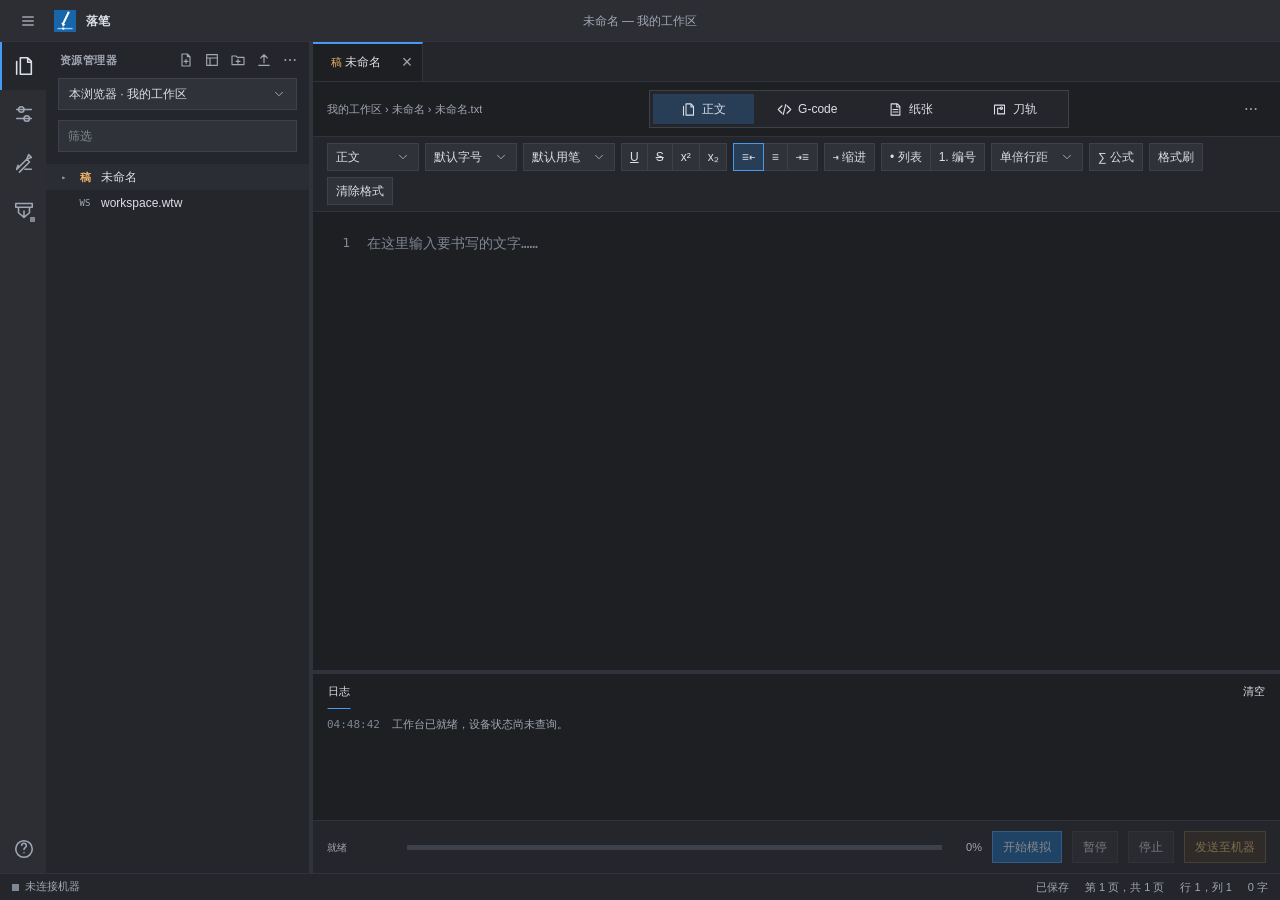
==== commit db954eaa: "拟真笔迹, 下划线/删除线/上下标/列表/行距/格式刷, 舵机抬笔与机型预设, 页宽显示与页码状态栏, 预计书写时间 - path-engine: reproducible natural varia" ====
--- a/web/index.html
+++ b/web/index.html
@@ -20,6 +20,7 @@
   <script src="./js/math.js" defer></script>
   <script src="./js/docx.js" defer></script>
   <script src="./js/workspace-store.js" defer></script>
+  <script src="./js/machines.js" defer></script>
   <script src="./js/links.js" defer></script>
   <script src="./js/fs.js" defer></script>
   <script src="./js/dialogs.js" defer></script>
@@ -47,6 +48,12 @@
       <section id="settings-section" class="panel" hidden>
         <details class="pane" id="pane-layout" open><summary><span class="pane-title">纸张与排版</span></summary><div class="pane-body"><label hidden>文稿标题<input id="title" maxlength="120" /></label><div class="field-row"><label>纸张<select id="paper"><option value="a4">A4</option><option value="a5">A5</option></select></label><label>方向<select id="orientation"><option value="portrait">纵向</option><option value="landscape">横向</option></select></label></div><label hidden>缺字示意字体<select id="font"><option value="serif">系统衬线字体</option><option value="sans-serif">系统无衬线字体</option><option value="cursive">系统手写体</option></select></label><div class="field-row"><label>字高 / mm<input id="font-size" type="number" min="2" max="15" step="0.5" value="5" /></label><label>行距 / mm<input id="line-gap" type="number" min="0" max="15" step="0.5" value="3" /></label></div>
         <div class="field-row"><label>字距 / mm<input id="letter-gap" type="number" min="0" max="10" step="0.5" value="1" /></label><label>页边距 / mm<input id="margin" type="number" min="5" max="40" step="1" value="20" /></label></div></div></details>
+        <details class="pane" id="pane-natural"><summary><span class="pane-title">拟真笔迹</span><span class="pane-value" id="natural-state">关</span></summary><div class="pane-body"><label>拟真<select id="natural"><option value="off">关闭（字形原样）</option><option value="on">开启（每个字略有不同）</option></select></label>
+        <div id="natural-fields" hidden><p class="field-hint">按随机种子可复现：同一种子，纸张预览和每次生成的笔迹完全相同。</p>
+        <div class="field-row"><label title="每个字随机放大或缩小的幅度">大小变化 / %<input id="natural-size" type="number" min="0" max="30" step="1" value="8" /></label><label title="字的上下位置缓慢起伏，像手写时的基线">基线起伏 / %<input id="natural-baseline" type="number" min="0" max="30" step="1" value="6" /></label></div>
+        <div class="field-row"><label title="字与字之间的距离随机变化">字距变化 / %<input id="natural-spacing" type="number" min="0" max="50" step="1" value="12" /></label><label title="相邻两个字偶尔不抬笔，直接连写">连笔概率 / %<input id="natural-join" type="number" min="0" max="50" step="1" value="0" /></label></div>
+        <div class="field-row"><label title="整体倾斜，正值向右倾">倾斜 / °<input id="natural-slant" type="number" min="-20" max="20" step="0.5" value="0" /></label><label title="每个字倾斜角度的变化幅度">倾斜变化 / °<input id="natural-slant-var" type="number" min="0" max="10" step="0.5" value="3" /></label></div>
+        <label>随机种子<input id="natural-seed" type="number" min="0" max="2147483647" step="1" value="1" /></label><button id="natural-reshuffle" type="button" class="wide-button">换一种笔迹</button></div></div></details>
         <details class="pane" id="pane-background"><summary><span class="pane-title">版式背景</span></summary><div class="pane-body"><div class="field-row"><label>背景<select id="bg-kind"><option value="none">无</option><option value="lines">横线</option><option value="four-line">英文四线三格</option><option value="grid">方格</option><option value="tianzige">田字格</option><option value="mizige">米字格</option><option value="composition">作文稿纸</option></select></label><label id="bg-cell-label">格子 / mm<input id="bg-cell" type="number" min="3" max="60" step="0.5" value="10" /></label></div>
         <div class="field-row"><label id="bg-gap-label">稿纸行间 / mm<input id="bg-gap" type="number" min="0" max="20" step="0.5" value="0" /></label><label>背景线<select id="bg-write"><option value="no">只用于预览</option><option value="yes">用笔画出</option></select></label></div>
         <label id="bg-pen-label">画背景用笔<select id="bg-pen"><option value="1">笔 1</option></select></label>
@@ -60,7 +67,9 @@
           <div id="drawing-legend" class="drawing-legend"></div>
         </div>
         <button id="drawing-add" type="button" class="wide-button">添加 SVG / DXF 图形…</button><input id="drawing-file" type="file" accept=".svg,.dxf,image/svg+xml" hidden /></div></details>
-        <details class="pane" id="pane-pen" open><summary><span class="pane-title">笔与零点</span></summary><div class="pane-body"><label>正文用笔<select id="text-pen"><option value="1">笔 1</option></select></label><div class="field-row"><label>速度 mm/min<input id="feed" type="number" value="1200" min="10" max="10000" /></label><label>抬笔 Z / mm<input id="pen-up" type="number" value="5" min="-50" max="50" step="0.5" /></label></div><label>落笔 Z / mm<input id="pen-down" type="number" value="0" min="-50" max="50" step="0.5" /></label><input id="page" type="number" min="1" max="99" step="1" value="1" hidden aria-hidden="true" /><h3 class="field-heading">笔零点</h3><label>参考角<select id="origin-corner"><option value="bottom-left">纸张左下角</option><option value="top-left">纸张左上角</option><option value="top-right">纸张右上角</option><option value="bottom-right">纸张右下角</option></select></label>
+        <details class="pane" id="pane-pen" open><summary><span class="pane-title">笔与零点</span></summary><div class="pane-body"><label>正文用笔<select id="text-pen"><option value="1">笔 1</option></select></label><div class="field-row"><label>速度 mm/min<input id="feed" type="number" value="1200" min="10" max="10000" /></label><label title="写字机怎样抬笔：Z 轴升降，或舵机（由主轴 PWM 控制）">抬笔方式<select id="pen-mode"><option value="z">Z 轴</option><option value="servo-m5">舵机 · M3 S 落 / M5 抬</option><option value="servo-s">舵机 · M3 两个 S 值</option></select></label></div>
+        <div class="field-row"><label id="pen-up-label">抬笔 Z / mm<input id="pen-up" type="number" value="5" min="-50" max="50" step="0.5" /></label><label id="pen-down-label">落笔 Z / mm<input id="pen-down" type="number" value="0" min="-50" max="50" step="0.5" /></label><label id="servo-down-label" title="落笔时 M3 的 S 值">落笔 S 值<input id="servo-down" type="number" value="30" min="0" max="10000" step="1" /></label><label id="servo-up-label" title="抬笔时 M3 的 S 值">抬笔 S 值<input id="servo-up" type="number" value="90" min="0" max="10000" step="1" /></label></div>
+        <label id="pen-delay-label" title="每次抬笔 / 落笔后等待舵机到位（G4 P）">抬落笔等待 / 秒<input id="pen-delay" type="number" value="0.15" min="0" max="2" step="0.05" /></label><input id="page" type="number" min="1" max="99" step="1" value="1" hidden aria-hidden="true" /><h3 class="field-heading">笔零点</h3><label>参考角<select id="origin-corner"><option value="bottom-left">纸张左下角</option><option value="top-left">纸张左上角</option><option value="top-right">纸张右上角</option><option value="bottom-right">纸张右下角</option></select></label>
         <div class="field-row"><label>距角横向 / mm<input id="origin-x" type="number" value="0" min="-200" max="500" step="0.5" title="向纸张内侧为正" /></label><label>距角纵向 / mm<input id="origin-y" type="number" value="0" min="-200" max="500" step="0.5" title="向纸张内侧为正" /></label></div>
         <div class="field-row"><label>机器 +X 方向<select id="x-dir"><option value="1">向右</option><option value="-1">向左</option></select></label><label title="向上 = 朝纸张顶边">机器 +Y 方向<select id="y-dir"><option value="1">向上</option><option value="-1">向下</option></select></label></div>
         <p class="pane-status" id="origin-summary"></p></div></details>
@@ -72,6 +81,7 @@
         <details class="pane" id="pane-prefer" open><summary><span class="pane-title">每字写法</span></summary><div class="pane-body"><div id="glyph-prefer-list"></div><div class="glyph-pins"><span id="glyph-pin-count">逐字指定 0 处</span><button id="glyph-clear-pins" type="button">清除逐字指定</button></div></div></details>
       </section>
       <section id="machine-section" class="panel" hidden>
+        <details class="pane" id="pane-model" open><summary><span class="pane-title">机型</span><span class="pane-value" id="machine-preset-state">—</span></summary><div class="pane-body"><label>机型预设<select id="machine-preset"></select></label><p class="pane-status" id="machine-preset-note"></p><div class="field-row"><button id="apply-preset" type="button" class="primary">应用到本工作区</button><button id="save-preset" type="button">存为预设…</button></div><button id="delete-preset" type="button" class="wide-button">删除此预设</button><p class="field-hint">应用后写入当前稿件的抬笔方式、速度、笔零点，以及本工作区的纸张范围和行程；之后新建的稿件也使用这些值。预设数值只是起点，请按你的机器实测调整。</p></div></details>
         <details class="pane" id="pane-connection" open><summary><span class="pane-title">连接</span><span class="pane-value"><span class="dot" id="device-dot"></span><span id="device-status">尚未查询</span></span></summary><div class="pane-body"><label>访问密钥<input id="bridge-key" type="password" autocomplete="off" /></label><div class="field-row"><label>串口<select id="serial-port"><option value="">请刷新串口</option></select></label><label>波特率<select id="baud"><option>115200</option><option>57600</option><option>9600</option><option>250000</option></select></label></div><button id="refresh-ports" type="button">刷新串口</button><label class="check-label"><input id="protocol-confirm" type="checkbox" />控制器为 GRBL 1.1（连接可能使控制板复位）</label><div class="field-row"><button id="serial-connect" type="button" class="primary">连接</button><button id="serial-disconnect" type="button">断开</button></div><p id="bridge-status" role="status"></p></div></details>
         <details class="pane" id="pane-position" open><summary><span class="pane-title">位置</span><span class="pane-value" id="coordinate-state">—</span></summary><div class="pane-body"><div class="coordinate-fields"><div class="coordinate-frames" role="group" aria-label="坐标显示"><button id="frame-work" aria-pressed="true" class="selected">工件</button><button id="frame-machine" aria-pressed="false">机器</button></div><dl class="coordinate-readout" aria-label="控制器报告位置"><div><dt>X</dt><dd><output id="position-x">—</output></dd></div><div><dt>Y</dt><dd><output id="position-y">—</output></dd></div><div><dt>Z</dt><dd><output id="position-z">—</output></dd></div></dl><div class="coordinate-source"><span>控制器报告</span><span id="coordinate-units">—</span></div><label>工件坐标系<select id="coordinate-wcs" disabled><option value="" disabled selected>未读取</option><option>G54</option><option>G55</option><option>G56</option><option>G57</option><option>G58</option><option>G59</option></select></label><div class="coordinate-zero"><button id="zero-x" disabled>X 置零</button><button id="zero-y" disabled>Y 置零</button><button id="zero-xy" disabled>XY 置零</button></div><button id="refresh-coordinates" class="wide-button" disabled>读取坐标</button><p id="coordinate-reason" role="status">连接控制器后读取</p></div></div></details>
         <details class="pane" id="pane-pens"><summary><span class="pane-title">笔架</span></summary><div class="pane-body"><label>笔宽 / mm<input id="pen-width" type="number" min="0.05" max="5" step="0.05" value="0.5" /></label><div class="pen-heading">笔架<button id="add-pen" type="button">＋ 添加笔</button></div><div id="pen-list"></div></div></details>
@@ -90,13 +100,17 @@
         <label class="sr-only" for="para-style">段落样式</label><select id="para-style" aria-label="段落样式"><option value="body">正文</option><option value="h1">标题 1</option><option value="h2">标题 2</option><option value="h3">标题 3</option></select>
         <label class="sr-only" for="run-size">字号</label><select id="run-size" aria-label="字号（mm）"><option value="">默认字号</option><option value="3">3 mm</option><option value="4">4 mm</option><option value="5">5 mm</option><option value="6">6 mm</option><option value="7">7 mm</option><option value="8">8 mm</option><option value="10">10 mm</option><option value="12">12 mm</option><option value="15">15 mm</option><option value="20">20 mm</option></select>
         <label class="sr-only" for="run-pen">文字用笔</label><select id="run-pen" aria-label="文字用笔"><option value="">默认用笔</option></select>
+        <span class="format-group" role="group" aria-label="文字效果"><button id="run-underline" type="button" aria-pressed="false" title="下划线（Ctrl/⌘ U）"><u>U</u></button><button id="run-strike" type="button" aria-pressed="false" title="删除线"><s>S</s></button><button id="run-sup" type="button" aria-pressed="false" title="上标">x²</button><button id="run-sub" type="button" aria-pressed="false" title="下标">x₂</button></span>
         <span class="format-group" role="group" aria-label="对齐"><button id="align-left" type="button" aria-pressed="true" title="左对齐">≡⇤</button><button id="align-center" type="button" aria-pressed="false" title="居中">≡</button><button id="align-right" type="button" aria-pressed="false" title="右对齐">⇥≡</button></span>
         <button id="indent-first" type="button" aria-pressed="false" title="首行缩进两字">⇥ 缩进</button>
+        <span class="format-group" role="group" aria-label="列表"><button id="list-bullet" type="button" aria-pressed="false" title="项目符号列表">• 列表</button><button id="list-number" type="button" aria-pressed="false" title="编号列表">1. 编号</button></span>
+        <label class="sr-only" for="para-spacing">行距</label><select id="para-spacing" aria-label="段落行距"><option value="">单倍行距</option><option value="1.5">1.5 倍行距</option><option value="2">2 倍行距</option><option value="2.5">2.5 倍行距</option><option value="3">3 倍行距</option></select>
         <button id="insert-formula" type="button" title="插入公式（分式、根式、上下标、求和、积分…）">∑ 公式</button>
+        <button id="format-painter" type="button" aria-pressed="false" title="格式刷：复制光标处的格式，再选中文字套用（Esc 取消）">格式刷</button>
         <button id="clear-format" type="button" title="清除所选文字的格式">清除格式</button>
       </div>
       <section id="editor-view" class="editor-view" role="tabpanel" aria-labelledby="edit-tab"><div class="line-numbers" id="line-numbers" aria-hidden="true">1</div><label class="sr-only" for="content">书写内容</label><textarea id="content" spellcheck="false" placeholder="在这里输入要书写的文字……" disabled></textarea></section>
-      <section id="preview-view" class="preview-view" role="tabpanel" aria-labelledby="preview-tab" hidden><div class="preview-info"><span id="paper-info">A4 · 210 × 297 mm</span><span id="pen-legend"></span><span id="paper-mode" class="paper-warning" hidden></span></div><div class="paper-stage"><div class="paper-sheet" id="paper-sheet"><canvas id="preview" aria-label="纸面：点击定位光标后直接输入；右键某个字可选择写法"></canvas><canvas id="preview-overlay" aria-hidden="true"></canvas><div id="paper-caret" aria-hidden="true" hidden></div></div></div><div class="preview-bottom"><span id="layout-status" role="status"></span><div class="pager" hidden><button type="button" class="pager-prev" aria-label="上一页">‹</button><span class="pager-label" role="status">第 1 / 1 页</span><button type="button" class="pager-next" aria-label="下一页">›</button></div><label>缩放 <select id="zoom"><option value="page" selected>适应页面</option><option value="fit">适应宽度</option><option value="0.75">75%</option><option value="1">100%</option><option value="1.25">125%</option><option value="1.5">150%</option></select></label></div></section>
+      <section id="preview-view" class="preview-view" role="tabpanel" aria-labelledby="preview-tab" hidden><div class="preview-info"><span id="paper-info">A4 · 210 × 297 mm</span><span id="pen-legend"></span><span id="paper-mode" class="paper-warning" hidden></span></div><div class="paper-stage"><div class="paper-sheet" id="paper-sheet"><canvas id="preview" aria-label="纸面：点击定位光标后直接输入；右键某个字可选择写法"></canvas><canvas id="preview-overlay" aria-hidden="true"></canvas><div id="paper-caret" aria-hidden="true" hidden></div></div></div><div class="preview-bottom"><span id="layout-status" role="status"></span><div class="pager" hidden><button type="button" class="pager-prev" aria-label="上一页">‹</button><span class="pager-label" role="status">第 1 / 1 页</span><button type="button" class="pager-next" aria-label="下一页">›</button></div><label>缩放 <select id="zoom"><option value="page">适应页面</option><option value="fit" selected>适应宽度</option><option value="0.75">75%</option><option value="1">100%</option><option value="1.25">125%</option><option value="1.5">150%</option></select></label></div></section>
       <section id="gcode-view" class="code-workspace" role="tabpanel" aria-labelledby="gcode-tab" hidden><div class="code-actions"><button id="generate-code" class="primary">从正文生成</button><div class="pager" hidden><button type="button" class="pager-prev" aria-label="上一页">‹</button><span class="pager-label" role="status">第 1 / 1 页</span><button type="button" class="pager-next" aria-label="下一页">›</button></div><label class="pen-picker" hidden>笔<select id="pen"><option value="all">全部（不换笔）</option></select></label><span id="code-state" role="status">尚未生成 / 导入</span><input id="gcode-file" type="file" accept=".gcode,.nc,.tap,.txt" hidden /></div><div class="gcode-editor"><div id="gcode-lines" class="line-numbers" aria-hidden="true">1</div><label for="gcode" class="sr-only">G-code 程序</label><textarea id="gcode" spellcheck="false" placeholder="输入或导入 G-code…"></textarea></div><div id="code-errors" class="code-errors" role="status"></div></section>
       <section id="path-view" class="path-view" role="tabpanel" aria-labelledby="path-tab" hidden><div class="path-toolbar"><div class="path-legend"><span><i class="legend draw"></i>落笔</span><span><i class="legend travel"></i>空移</span><span><i class="legend done"></i>已运行</span></div><label><input type="checkbox" id="show-travel" checked />显示空移</label><label title="按工作区设置的笔宽显示落笔线条"><input type="checkbox" id="show-pen-width" />按笔宽显示</label><span id="path-zoom" title="缩放比例">100%</span><button id="fit-path" title="复位平移和缩放，使全部轨迹可见">适应视图</button></div><div class="path-stage"><canvas id="toolpath" aria-label="XY 刀轨预览，运行位置为模拟或控制器已确认指令的位置，不是电机实测位置"></canvas><div id="path-stale" role="alert" hidden><span>G-code 未随文稿 / 笔起点更新，轨迹可能不在纸上</span><button id="path-regenerate" type="button">重新生成</button></div><div id="path-empty">暂无轨迹<small>在「G-code」页从正文生成或导入代码</small></div><div class="path-hud" id="path-position">尚无可预览轨迹</div></div><div class="path-details"><span id="path-stats">0 段 · 0 mm</span><label>模拟速度 <select id="sim-speed"><option value="1">1×</option><option value="5" selected>5×</option><option value="20">20×</option></select></label></div></section>
       <div id="log-resizer" role="separator" aria-label="调整日志高度" aria-orientation="horizontal" tabindex="0"></div>
@@ -104,7 +118,7 @@
       <div class="taskbar"><div class="task-meta"><strong id="task-mode" class="sr-only">刀轨模拟</strong><span id="task-state" role="status">就绪</span></div><progress id="progress" max="100" value="0" aria-label="进度"></progress><span id="progress-label">0%</span><button id="start" class="primary">开始模拟</button><button id="pause" disabled>暂停</button><button id="stop" disabled>停止</button><button id="send-job" class="hardware-button" disabled>发送至机器</button></div>
     </main>
   </div>
-  <footer class="statusbar"><button id="machine-status" class="status-item" title="打开机器面板"><span id="mode-status">未连接机器</span></button><span class="status-spacer"></span><span id="save-indicator" class="status-item" role="status">已保存</span><span id="cursor" class="status-item">行 1，列 1</span><span id="count" class="status-item">0 字</span></footer>
+  <footer class="statusbar"><button id="machine-status" class="status-item" title="打开机器面板"><span id="mode-status">未连接机器</span></button><span class="status-spacer"></span><span id="save-indicator" class="status-item" role="status">已保存</span><span id="page-status" class="status-item" hidden>第 1 页，共 1 页</span><span id="cursor" class="status-item">行 1，列 1</span><span id="count" class="status-item">0 字</span></footer>
   <dialog id="action-dialog" aria-labelledby="action-title"><form id="action-form" method="dialog" novalidate><h2 id="action-title"></h2><p id="action-message" hidden></p><label id="action-field">名称<input id="action-name" maxlength="120" autocomplete="off" spellcheck="false" /></label><p id="action-error" role="alert" hidden></p><div class="action-buttons"><button id="action-cancel" type="button">取消</button><button id="action-accept" type="submit" class="primary">确定</button></div></form></dialog>
   <dialog id="template-dialog" aria-labelledby="template-title"><form id="template-form" method="dialog" novalidate><div class="dialog-heading"><h2 id="template-title">从模板新建</h2><button type="button" id="template-close" aria-label="关闭">×</button></div><label id="template-name-field">稿件名称<input id="template-name" maxlength="120" autocomplete="off" spellcheck="false" /></label><p id="template-error" role="alert" hidden></p><div id="template-list" role="radiogroup" aria-label="模板"></div><div class="action-buttons"><button id="template-cancel" type="button">取消</button><button id="template-accept" type="submit" class="primary">新建</button></div></form></dialog>
   <dialog id="formula-dialog" aria-labelledby="formula-title"><form id="formula-form" method="dialog" novalidate><div class="dialog-heading"><h2 id="formula-title">插入公式</h2><button type="button" id="formula-close" aria-label="关闭">×</button></div>
@@ -122,8 +136,10 @@
       <dt>工作区</dt><dd>一个文件夹，存在本浏览器或运行 server.py 的电脑上。资源管理器顶部切换。</dd>
       <dt>稿件</dt><dd>同名的 .txt（正文）、.gcode（程序）和 .wtl（参数与格式）。模拟或发送前自动核对，正文变了就重新生成；手动改过的 G-code 不会被覆盖。</dd>
       <dt>纸面</dt><dd>「纸张」页可直接输入和排版；右键一个字选择写法；点公式可修改。</dd>
-      <dt>快捷键</dt><dd>Ctrl/⌘ S 保存 · Ctrl/⌘ F 查找替换 · F2 重命名 · Delete 删除 · 刀轨：滚轮缩放、拖动平移、双击复位</dd>
-      <dt>安全</dt><dd>仅支持已确认的 GRBL 1.1。进度为控制器应答，不是实测位置；停止是软复位，不是急停。</dd>
+      <dt>拟真笔迹</dt><dd>「稿件设置 › 拟真笔迹」让每个字的大小、倾斜、基线和字距略有不同，并可偶尔连笔；同一随机种子结果完全相同。</dd>
+      <dt>抬笔方式</dt><dd>「稿件设置 › 笔与零点」选 Z 轴或舵机（M3 S / M5）。「机器 › 机型」可一次套用整套机器参数。</dd>
+      <dt>快捷键</dt><dd>Ctrl/⌘ S 保存 · Ctrl/⌘ F 查找替换 · Ctrl/⌘ U 下划线 · Ctrl/⌘ Shift X 删除线 · Ctrl/⌘ . 上标 · Ctrl/⌘ , 下标 · F2 重命名 · Delete 删除 · 刀轨：滚轮缩放、拖动平移、双击复位</dd>
+      <dt>安全</dt><dd>仅支持已确认的 GRBL 1.1（舵机抬笔需固件把主轴 PWM 接到舵机）。进度为控制器应答，不是实测位置；停止是软复位，不是急停。</dd>
     </dl></form></dialog>
 </body>
 </html>
--- a/web/css/base.css
+++ b/web/css/base.css
@@ -346,3 +346,6 @@
 .pane-body .coordinate-fields { padding: 0; }
 #device-status { font-size: 11px; }
 .sidebar-heading > div { gap: 0; }
+/* 格式刷 armed: the paper shows a copy cursor until the next selection. */
+.paper-sheet.painting canvas { cursor: copy; }
+.format-bar button u, .format-bar button s { pointer-events: none; }
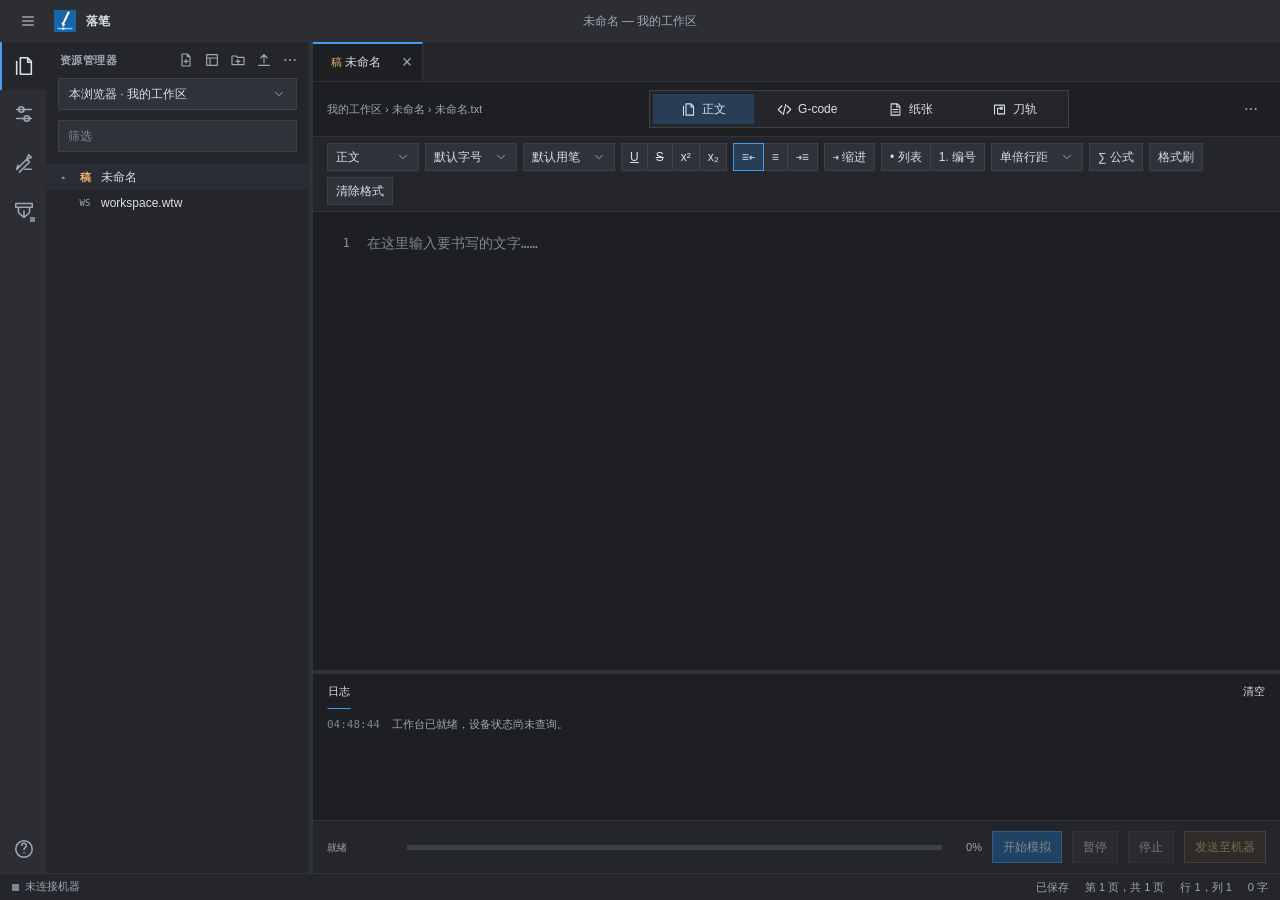
==== commit cc5e4e20: "运笔: stroke dynamics (entry press, steady body, corner 顿笔, 顿收 / 出锋, 入锋回锋) with pen types - brush.js: " ====
--- a/web/index.html
+++ b/web/index.html
@@ -14,6 +14,7 @@
   <!-- Classic scripts share globals; order matters (see README「代码结构」). -->
   <script src="./js/common.js" defer></script>
   <script src="./js/glyphs.js" defer></script>
+  <script src="./js/brush.js" defer></script>
   <script src="./js/path-engine.js" defer></script>
   <script src="./js/drawing.js" defer></script>
   <script src="./js/templates.js" defer></script>
@@ -54,6 +55,14 @@
         <div class="field-row"><label title="字与字之间的距离随机变化">字距变化 / %<input id="natural-spacing" type="number" min="0" max="50" step="1" value="12" /></label><label title="相邻两个字偶尔不抬笔，直接连写">连笔概率 / %<input id="natural-join" type="number" min="0" max="50" step="1" value="0" /></label></div>
         <div class="field-row"><label title="整体倾斜，正值向右倾">倾斜 / °<input id="natural-slant" type="number" min="-20" max="20" step="0.5" value="0" /></label><label title="每个字倾斜角度的变化幅度">倾斜变化 / °<input id="natural-slant-var" type="number" min="0" max="10" step="0.5" value="3" /></label></div>
         <label>随机种子<input id="natural-seed" type="number" min="0" max="2147483647" step="1" value="1" /></label><button id="natural-reshuffle" type="button" class="wide-button">换一种笔迹</button></div></div></details>
+        <details class="pane" id="pane-brush"><summary><span class="pane-title">运笔</span><span class="pane-value" id="brush-state">关</span></summary><div class="pane-body"><label>运笔<select id="brush"><option value="off">关闭（匀速、匀力）</option><option value="on">开启（起笔、行笔、转折、收笔）</option></select></label>
+        <div id="brush-fields" hidden><label>笔的类型<select id="brush-pen"><option value="gel">中性笔 / 圆珠笔</option><option value="fountain">钢笔</option><option value="felt">软头笔 / 签字笔</option><option value="brush">毛笔 / 秀丽笔</option><option value="custom">自定义</option></select></label>
+        <div class="field-row"><label title="起笔区域长度，按字高的百分比">起笔 / %字高<input id="brush-entry" type="number" min="0" max="50" step="1" value="15" /></label><label title="收笔区域长度，按字高的百分比">收笔 / %字高<input id="brush-exit" type="number" min="0" max="50" step="1" value="18" /></label></div>
+        <div class="field-row"><label title="笔压随起笔、转折、收笔变化的强度">力度变化 / %<input id="brush-pressure" type="number" min="0" max="100" step="5" value="55" /></label><label id="brush-depth-label" title="最大笔压时，比落笔 Z 再往下压的深度。需要带弹簧的笔架">最大压深 / mm<input id="brush-depth" type="number" min="0" max="5" step="0.05" value="0.4" /></label></div>
+        <div class="field-row"><label title="起笔、收笔和转折处的最慢速度，占设定速度的百分比">最慢速度 / %<input id="brush-speed" type="number" min="20" max="100" step="5" value="60" /></label><label title="遇到折角时减速并加压（顿笔）的强度">转折顿笔 / %<input id="brush-corner" type="number" min="0" max="100" step="5" value="50" /></label></div>
+        <div class="field-row"><label title="起笔前的入锋和收笔时的回锋 / 出锋长度">入锋回锋 / %<input id="brush-hook" type="number" min="0" max="100" step="5" value="20" /></label><span></span></div>
+        <div class="field-row"><label title="笔压最轻时的线宽，占笔宽的百分比（只影响预览）">最细线宽 / %<input id="brush-width-min" type="number" min="10" max="100" step="5" value="75" /></label><label title="笔压最重时的线宽，占笔宽的百分比（只影响预览）">最粗线宽 / %<input id="brush-width-max" type="number" min="100" max="600" step="5" value="135" /></label></div>
+        <p class="pane-status" id="brush-note"></p></div></div></details>
         <details class="pane" id="pane-background"><summary><span class="pane-title">版式背景</span></summary><div class="pane-body"><div class="field-row"><label>背景<select id="bg-kind"><option value="none">无</option><option value="lines">横线</option><option value="four-line">英文四线三格</option><option value="grid">方格</option><option value="tianzige">田字格</option><option value="mizige">米字格</option><option value="composition">作文稿纸</option></select></label><label id="bg-cell-label">格子 / mm<input id="bg-cell" type="number" min="3" max="60" step="0.5" value="10" /></label></div>
         <div class="field-row"><label id="bg-gap-label">稿纸行间 / mm<input id="bg-gap" type="number" min="0" max="20" step="0.5" value="0" /></label><label>背景线<select id="bg-write"><option value="no">只用于预览</option><option value="yes">用笔画出</option></select></label></div>
         <label id="bg-pen-label">画背景用笔<select id="bg-pen"><option value="1">笔 1</option></select></label>
@@ -137,6 +146,7 @@
       <dt>稿件</dt><dd>同名的 .txt（正文）、.gcode（程序）和 .wtl（参数与格式）。模拟或发送前自动核对，正文变了就重新生成；手动改过的 G-code 不会被覆盖。</dd>
       <dt>纸面</dt><dd>「纸张」页可直接输入和排版；右键一个字选择写法；点公式可修改。</dd>
       <dt>拟真笔迹</dt><dd>「稿件设置 › 拟真笔迹」让每个字的大小、倾斜、基线和字距略有不同，并可偶尔连笔；同一随机种子结果完全相同。</dd>
+      <dt>运笔</dt><dd>「稿件设置 › 运笔」模仿起笔、行笔、转折、收笔：速度随笔画变化；Z 轴抬笔时还会边写边微调压深（需弹簧笔架）。先选笔的类型，再微调。</dd>
       <dt>抬笔方式</dt><dd>「稿件设置 › 笔与零点」选 Z 轴或舵机（M3 S / M5）。「机器 › 机型」可一次套用整套机器参数。</dd>
       <dt>快捷键</dt><dd>Ctrl/⌘ S 保存 · Ctrl/⌘ F 查找替换 · Ctrl/⌘ U 下划线 · Ctrl/⌘ Shift X 删除线 · Ctrl/⌘ . 上标 · Ctrl/⌘ , 下标 · F2 重命名 · Delete 删除 · 刀轨：滚轮缩放、拖动平移、双击复位</dd>
       <dt>安全</dt><dd>仅支持已确认的 GRBL 1.1（舵机抬笔需固件把主轴 PWM 接到舵机）。进度为控制器应答，不是实测位置；停止是软复位，不是急停。</dd>
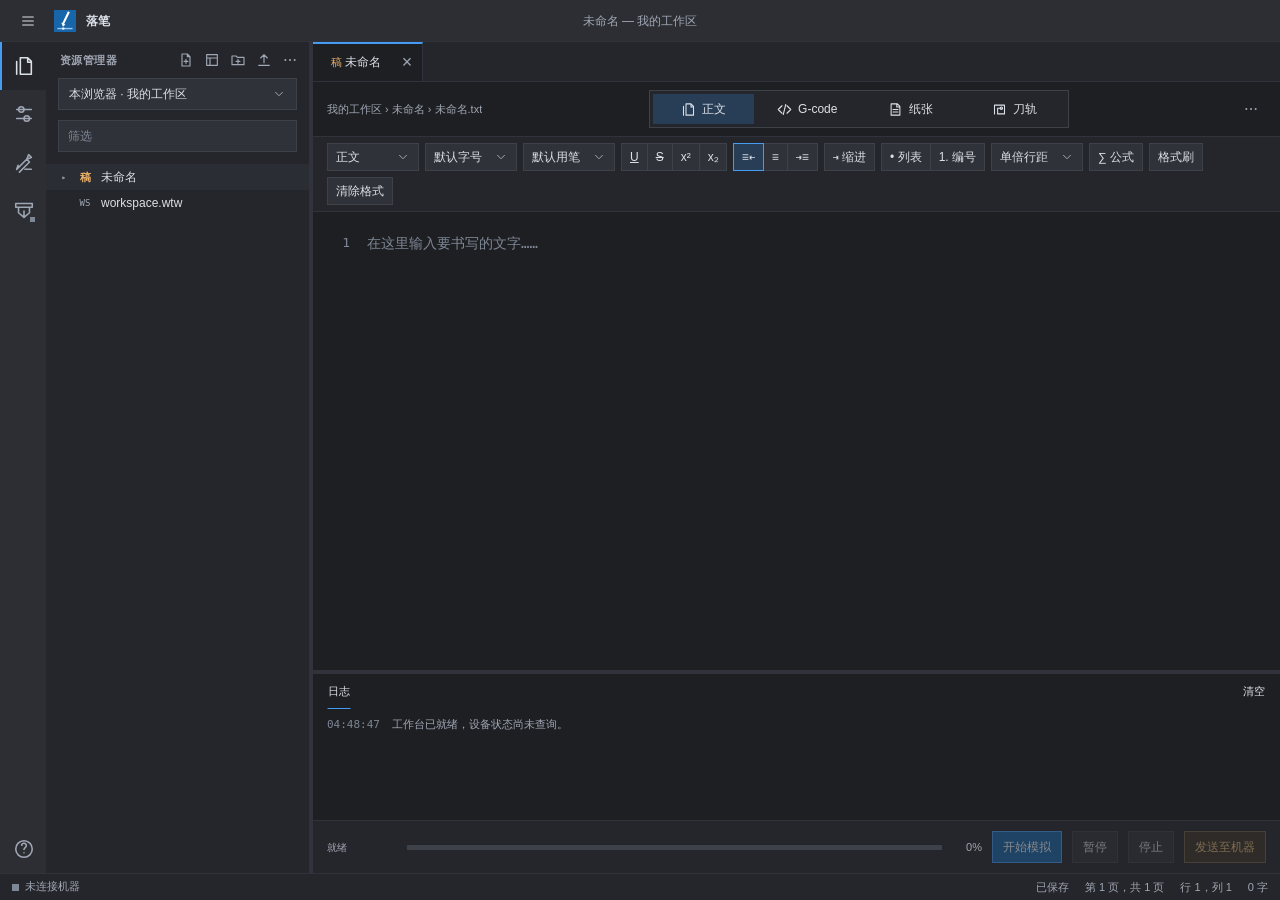
==== commit 1469bc10: "Accept Grbl_Esp32 1.3a (GRBL 1.1 report formats); other versions still refused" ====
--- a/web/index.html
+++ b/web/index.html
@@ -91,7 +91,7 @@
       </section>
       <section id="machine-section" class="panel" hidden>
         <details class="pane" id="pane-model" open><summary><span class="pane-title">机型</span><span class="pane-value" id="machine-preset-state">—</span></summary><div class="pane-body"><label>机型预设<select id="machine-preset"></select></label><p class="pane-status" id="machine-preset-note"></p><div class="field-row"><button id="apply-preset" type="button" class="primary">应用到本工作区</button><button id="save-preset" type="button">存为预设…</button></div><button id="delete-preset" type="button" class="wide-button">删除此预设</button><p class="field-hint">应用后写入当前稿件的抬笔方式、速度、笔零点，以及本工作区的纸张范围和行程；之后新建的稿件也使用这些值。预设数值只是起点，请按你的机器实测调整。</p></div></details>
-        <details class="pane" id="pane-connection" open><summary><span class="pane-title">连接</span><span class="pane-value"><span class="dot" id="device-dot"></span><span id="device-status">尚未查询</span></span></summary><div class="pane-body"><label>访问密钥<input id="bridge-key" type="password" autocomplete="off" /></label><div class="field-row"><label>串口<select id="serial-port"><option value="">请刷新串口</option></select></label><label>波特率<select id="baud"><option>115200</option><option>57600</option><option>9600</option><option>250000</option></select></label></div><button id="refresh-ports" type="button">刷新串口</button><label class="check-label"><input id="protocol-confirm" type="checkbox" />控制器为 GRBL 1.1（连接可能使控制板复位）</label><div class="field-row"><button id="serial-connect" type="button" class="primary">连接</button><button id="serial-disconnect" type="button">断开</button></div><p id="bridge-status" role="status"></p></div></details>
+        <details class="pane" id="pane-connection" open><summary><span class="pane-title">连接</span><span class="pane-value"><span class="dot" id="device-dot"></span><span id="device-status">尚未查询</span></span></summary><div class="pane-body"><label>访问密钥<input id="bridge-key" type="password" autocomplete="off" /></label><div class="field-row"><label>串口<select id="serial-port"><option value="">请刷新串口</option></select></label><label>波特率<select id="baud"><option>115200</option><option>57600</option><option>9600</option><option>250000</option></select></label></div><button id="refresh-ports" type="button">刷新串口</button><label class="check-label"><input id="protocol-confirm" type="checkbox" />控制器为 GRBL 1.1 或 Grbl_Esp32 1.3a（连接可能使控制板复位）</label><div class="field-row"><button id="serial-connect" type="button" class="primary">连接</button><button id="serial-disconnect" type="button">断开</button></div><p id="bridge-status" role="status"></p></div></details>
         <details class="pane" id="pane-position" open><summary><span class="pane-title">位置</span><span class="pane-value" id="coordinate-state">—</span></summary><div class="pane-body"><div class="coordinate-fields"><div class="coordinate-frames" role="group" aria-label="坐标显示"><button id="frame-work" aria-pressed="true" class="selected">工件</button><button id="frame-machine" aria-pressed="false">机器</button></div><dl class="coordinate-readout" aria-label="控制器报告位置"><div><dt>X</dt><dd><output id="position-x">—</output></dd></div><div><dt>Y</dt><dd><output id="position-y">—</output></dd></div><div><dt>Z</dt><dd><output id="position-z">—</output></dd></div></dl><div class="coordinate-source"><span>控制器报告</span><span id="coordinate-units">—</span></div><label>工件坐标系<select id="coordinate-wcs" disabled><option value="" disabled selected>未读取</option><option>G54</option><option>G55</option><option>G56</option><option>G57</option><option>G58</option><option>G59</option></select></label><div class="coordinate-zero"><button id="zero-x" disabled>X 置零</button><button id="zero-y" disabled>Y 置零</button><button id="zero-xy" disabled>XY 置零</button></div><button id="refresh-coordinates" class="wide-button" disabled>读取坐标</button><p id="coordinate-reason" role="status">连接控制器后读取</p></div></div></details>
         <details class="pane" id="pane-pens"><summary><span class="pane-title">笔架</span></summary><div class="pane-body"><label>笔宽 / mm<input id="pen-width" type="number" min="0.05" max="5" step="0.05" value="0.5" /></label><div class="pen-heading">笔架<button id="add-pen" type="button">＋ 添加笔</button></div><div id="pen-list"></div></div></details>
         <details class="pane" id="pane-limits"><summary><span class="pane-title">行程与安全</span></summary><div class="pane-body"><h3 class="field-heading">纸张范围</h3><div class="field-row"><label>纸张宽 / mm<input id="machine-x" type="number" min="1" max="2000" value="210" /></label><label>纸张高 / mm<input id="machine-y" type="number" min="1" max="2000" value="297" /></label></div><p class="field-hint" id="paper-range-hint">按「笔起点」换算为工件坐标后校验。</p><div class="field-row"><label>Z 下限 / mm<input id="machine-z-min" type="number" min="-200" max="200" value="0" /></label><label>Z 上限 / mm<input id="machine-z-max" type="number" min="-200" max="200" value="10" /></label></div><h3 class="field-heading">机器行程（机器坐标）</h3><div class="field-row"><label>X 最小<input id="travel-x-min" type="number" min="-10000" max="10000" step="0.1" placeholder="未设置" /></label><label>X 最大<input id="travel-x-max" type="number" min="-10000" max="10000" step="0.1" placeholder="未设置" /></label></div><div class="field-row"><label>Y 最小<input id="travel-y-min" type="number" min="-10000" max="10000" step="0.1" placeholder="未设置" /></label><label>Y 最大<input id="travel-y-max" type="number" min="-10000" max="10000" step="0.1" placeholder="未设置" /></label></div><div class="field-row"><label>Z 最小<input id="travel-z-min" type="number" min="-10000" max="10000" step="0.1" placeholder="未设置" /></label><label>Z 最大<input id="travel-z-max" type="number" min="-10000" max="10000" step="0.1" placeholder="未设置" /></label></div><label class="check-label"><input id="safety-confirm" type="checkbox" />发送前已核对纸张原点、行程、抬落笔方式和限位</label><p class="pane-status warning">暂停 = Feed Hold，停止 = 软复位，都不等于急停。</p></div></details>
@@ -149,7 +149,7 @@
       <dt>运笔</dt><dd>「稿件设置 › 运笔」模仿起笔、行笔、转折、收笔：速度随笔画变化；Z 轴抬笔时还会边写边微调压深（需弹簧笔架）。先选笔的类型，再微调。</dd>
       <dt>抬笔方式</dt><dd>「稿件设置 › 笔与零点」选 Z 轴或舵机（M3 S / M5）。「机器 › 机型」可一次套用整套机器参数。</dd>
       <dt>快捷键</dt><dd>Ctrl/⌘ S 保存 · Ctrl/⌘ F 查找替换 · Ctrl/⌘ U 下划线 · Ctrl/⌘ Shift X 删除线 · Ctrl/⌘ . 上标 · Ctrl/⌘ , 下标 · F2 重命名 · Delete 删除 · 刀轨：滚轮缩放、拖动平移、双击复位</dd>
-      <dt>安全</dt><dd>仅支持已确认的 GRBL 1.1（舵机抬笔需固件把主轴 PWM 接到舵机）。进度为控制器应答，不是实测位置；停止是软复位，不是急停。</dd>
+      <dt>安全</dt><dd>仅支持已确认的 GRBL 1.1 和 Grbl_Esp32 1.3a（舵机抬笔需固件把主轴 PWM 接到舵机）。进度为控制器应答，不是实测位置；停止是软复位，不是急停。</dd>
     </dl></form></dialog>
 </body>
 </html>
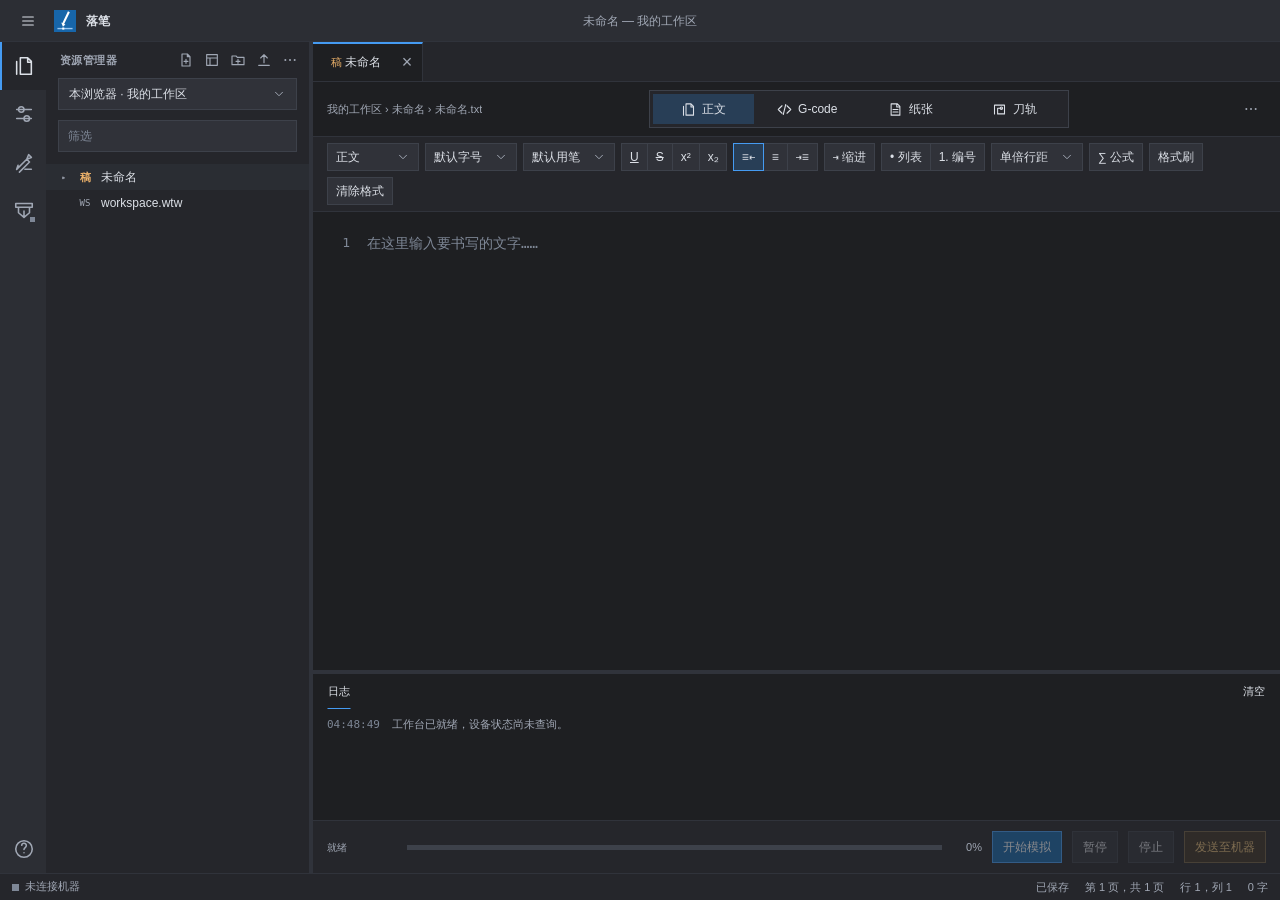
==== commit c0dc4343: "Z pen: direction from pen-up vs pen-down (+Z up or down), press continues away from pen-up; rapid ap" ====
--- a/web/index.html
+++ b/web/index.html
@@ -77,7 +77,7 @@
         </div>
         <button id="drawing-add" type="button" class="wide-button">添加 SVG / DXF 图形…</button><input id="drawing-file" type="file" accept=".svg,.dxf,image/svg+xml" hidden /></div></details>
         <details class="pane" id="pane-pen" open><summary><span class="pane-title">笔与零点</span></summary><div class="pane-body"><label>正文用笔<select id="text-pen"><option value="1">笔 1</option></select></label><div class="field-row"><label>速度 mm/min<input id="feed" type="number" value="1200" min="10" max="10000" /></label><label title="写字机怎样抬笔：Z 轴升降，或舵机（由主轴 PWM 控制）">抬笔方式<select id="pen-mode"><option value="z">Z 轴</option><option value="servo-m5">舵机 · M3 S 落 / M5 抬</option><option value="servo-s">舵机 · M3 两个 S 值</option></select></label></div>
-        <div class="field-row"><label id="pen-up-label">抬笔 Z / mm<input id="pen-up" type="number" value="5" min="-50" max="50" step="0.5" /></label><label id="pen-down-label">落笔 Z / mm<input id="pen-down" type="number" value="0" min="-50" max="50" step="0.5" /></label><label id="servo-down-label" title="落笔时 M3 的 S 值">落笔 S 值<input id="servo-down" type="number" value="30" min="0" max="10000" step="1" /></label><label id="servo-up-label" title="抬笔时 M3 的 S 值">抬笔 S 值<input id="servo-up" type="number" value="90" min="0" max="10000" step="1" /></label></div>
+        <div class="field-row"><label id="pen-up-label" title="移动时笔离开纸面的高度（机器 Z 坐标）">抬笔 Z / mm<input id="pen-up" type="number" value="5" min="-50" max="50" step="0.05" /></label><label id="pen-down-label" title="笔尖刚好接触纸面的高度。比抬笔 Z 小 = 机器 +Z 朝上；比抬笔 Z 大 = 机器 +Z 朝下，两种都可以">落笔 Z / mm<input id="pen-down" type="number" value="0" min="-50" max="50" step="0.05" /></label><label id="servo-down-label" title="落笔时 M3 的 S 值">落笔 S 值<input id="servo-down" type="number" value="30" min="0" max="10000" step="1" /></label><label id="servo-up-label" title="抬笔时 M3 的 S 值">抬笔 S 值<input id="servo-up" type="number" value="90" min="0" max="10000" step="1" /></label></div>
         <label id="pen-delay-label" title="每次抬笔 / 落笔后等待舵机到位（G4 P）">抬落笔等待 / 秒<input id="pen-delay" type="number" value="0.15" min="0" max="2" step="0.05" /></label><input id="page" type="number" min="1" max="99" step="1" value="1" hidden aria-hidden="true" /><h3 class="field-heading">笔零点</h3><label>参考角<select id="origin-corner"><option value="bottom-left">纸张左下角</option><option value="top-left">纸张左上角</option><option value="top-right">纸张右上角</option><option value="bottom-right">纸张右下角</option></select></label>
         <div class="field-row"><label>距角横向 / mm<input id="origin-x" type="number" value="0" min="-200" max="500" step="0.5" title="向纸张内侧为正" /></label><label>距角纵向 / mm<input id="origin-y" type="number" value="0" min="-200" max="500" step="0.5" title="向纸张内侧为正" /></label></div>
         <div class="field-row"><label>机器 +X 方向<select id="x-dir"><option value="1">向右</option><option value="-1">向左</option></select></label><label title="向上 = 朝纸张顶边">机器 +Y 方向<select id="y-dir"><option value="1">向上</option><option value="-1">向下</option></select></label></div>
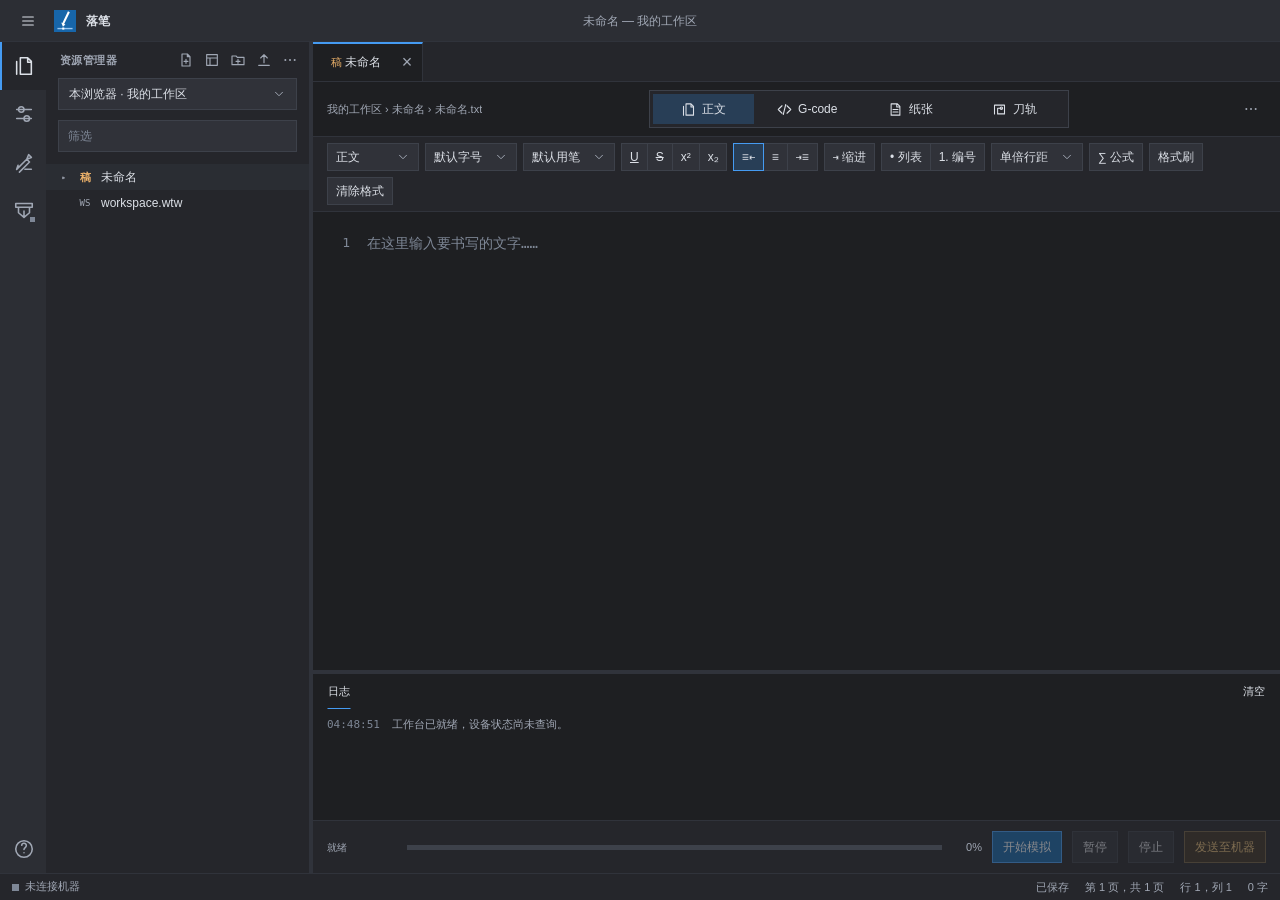
==== commit 43a08176: "Alarm unlock: $X (with soft reset first for critical alarms), coordinates read back, alarm codes exp" ====
--- a/web/index.html
+++ b/web/index.html
@@ -92,7 +92,7 @@
       <section id="machine-section" class="panel" hidden>
         <details class="pane" id="pane-model" open><summary><span class="pane-title">机型</span><span class="pane-value" id="machine-preset-state">—</span></summary><div class="pane-body"><label>机型预设<select id="machine-preset"></select></label><p class="pane-status" id="machine-preset-note"></p><div class="field-row"><button id="apply-preset" type="button" class="primary">应用到本工作区</button><button id="save-preset" type="button">存为预设…</button></div><button id="delete-preset" type="button" class="wide-button">删除此预设</button><p class="field-hint">应用后写入当前稿件的抬笔方式、速度、笔零点，以及本工作区的纸张范围和行程；之后新建的稿件也使用这些值。预设数值只是起点，请按你的机器实测调整。</p></div></details>
         <details class="pane" id="pane-connection" open><summary><span class="pane-title">连接</span><span class="pane-value"><span class="dot" id="device-dot"></span><span id="device-status">尚未查询</span></span></summary><div class="pane-body"><label>访问密钥<input id="bridge-key" type="password" autocomplete="off" /></label><div class="field-row"><label>串口<select id="serial-port"><option value="">请刷新串口</option></select></label><label>波特率<select id="baud"><option>115200</option><option>57600</option><option>9600</option><option>250000</option></select></label></div><button id="refresh-ports" type="button">刷新串口</button><label class="check-label"><input id="protocol-confirm" type="checkbox" />控制器为 GRBL 1.1 或 Grbl_Esp32 1.3a（连接可能使控制板复位）</label><div class="field-row"><button id="serial-connect" type="button" class="primary">连接</button><button id="serial-disconnect" type="button">断开</button></div><p id="bridge-status" role="status"></p></div></details>
-        <details class="pane" id="pane-position" open><summary><span class="pane-title">位置</span><span class="pane-value" id="coordinate-state">—</span></summary><div class="pane-body"><div class="coordinate-fields"><div class="coordinate-frames" role="group" aria-label="坐标显示"><button id="frame-work" aria-pressed="true" class="selected">工件</button><button id="frame-machine" aria-pressed="false">机器</button></div><dl class="coordinate-readout" aria-label="控制器报告位置"><div><dt>X</dt><dd><output id="position-x">—</output></dd></div><div><dt>Y</dt><dd><output id="position-y">—</output></dd></div><div><dt>Z</dt><dd><output id="position-z">—</output></dd></div></dl><div class="coordinate-source"><span>控制器报告</span><span id="coordinate-units">—</span></div><label>工件坐标系<select id="coordinate-wcs" disabled><option value="" disabled selected>未读取</option><option>G54</option><option>G55</option><option>G56</option><option>G57</option><option>G58</option><option>G59</option></select></label><div class="coordinate-zero"><button id="zero-x" disabled>X 置零</button><button id="zero-y" disabled>Y 置零</button><button id="zero-xy" disabled>XY 置零</button></div><button id="refresh-coordinates" class="wide-button" disabled>读取坐标</button><p id="coordinate-reason" role="status">连接控制器后读取</p></div></div></details>
+        <details class="pane" id="pane-position" open><summary><span class="pane-title">位置</span><span class="pane-value" id="coordinate-state">—</span></summary><div class="pane-body"><div class="coordinate-fields"><div class="coordinate-frames" role="group" aria-label="坐标显示"><button id="frame-work" aria-pressed="true" class="selected">工件</button><button id="frame-machine" aria-pressed="false">机器</button></div><dl class="coordinate-readout" aria-label="控制器报告位置"><div><dt>X</dt><dd><output id="position-x">—</output></dd></div><div><dt>Y</dt><dd><output id="position-y">—</output></dd></div><div><dt>Z</dt><dd><output id="position-z">—</output></dd></div></dl><div class="coordinate-source"><span>控制器报告</span><span id="coordinate-units">—</span></div><label>工件坐标系<select id="coordinate-wcs" disabled><option value="" disabled selected>未读取</option><option>G54</option><option>G55</option><option>G56</option><option>G57</option><option>G58</option><option>G59</option></select></label><div class="coordinate-zero"><button id="zero-x" disabled>X 置零</button><button id="zero-y" disabled>Y 置零</button><button id="zero-xy" disabled>XY 置零</button></div><button id="refresh-coordinates" class="wide-button" disabled>读取坐标</button><button id="unlock-alarm" type="button" class="wide-button danger-button" hidden>解除报警（$X）</button><p id="coordinate-reason" role="status">连接控制器后读取</p></div></div></details>
         <details class="pane" id="pane-pens"><summary><span class="pane-title">笔架</span></summary><div class="pane-body"><label>笔宽 / mm<input id="pen-width" type="number" min="0.05" max="5" step="0.05" value="0.5" /></label><div class="pen-heading">笔架<button id="add-pen" type="button">＋ 添加笔</button></div><div id="pen-list"></div></div></details>
         <details class="pane" id="pane-limits"><summary><span class="pane-title">行程与安全</span></summary><div class="pane-body"><h3 class="field-heading">纸张范围</h3><div class="field-row"><label>纸张宽 / mm<input id="machine-x" type="number" min="1" max="2000" value="210" /></label><label>纸张高 / mm<input id="machine-y" type="number" min="1" max="2000" value="297" /></label></div><p class="field-hint" id="paper-range-hint">按「笔起点」换算为工件坐标后校验。</p><div class="field-row"><label>Z 下限 / mm<input id="machine-z-min" type="number" min="-200" max="200" value="0" /></label><label>Z 上限 / mm<input id="machine-z-max" type="number" min="-200" max="200" value="10" /></label></div><h3 class="field-heading">机器行程（机器坐标）</h3><div class="field-row"><label>X 最小<input id="travel-x-min" type="number" min="-10000" max="10000" step="0.1" placeholder="未设置" /></label><label>X 最大<input id="travel-x-max" type="number" min="-10000" max="10000" step="0.1" placeholder="未设置" /></label></div><div class="field-row"><label>Y 最小<input id="travel-y-min" type="number" min="-10000" max="10000" step="0.1" placeholder="未设置" /></label><label>Y 最大<input id="travel-y-max" type="number" min="-10000" max="10000" step="0.1" placeholder="未设置" /></label></div><div class="field-row"><label>Z 最小<input id="travel-z-min" type="number" min="-10000" max="10000" step="0.1" placeholder="未设置" /></label><label>Z 最大<input id="travel-z-max" type="number" min="-10000" max="10000" step="0.1" placeholder="未设置" /></label></div><label class="check-label"><input id="safety-confirm" type="checkbox" />发送前已核对纸张原点、行程、抬落笔方式和限位</label><p class="pane-status warning">暂停 = Feed Hold，停止 = 软复位，都不等于急停。</p></div></details>
       </section>
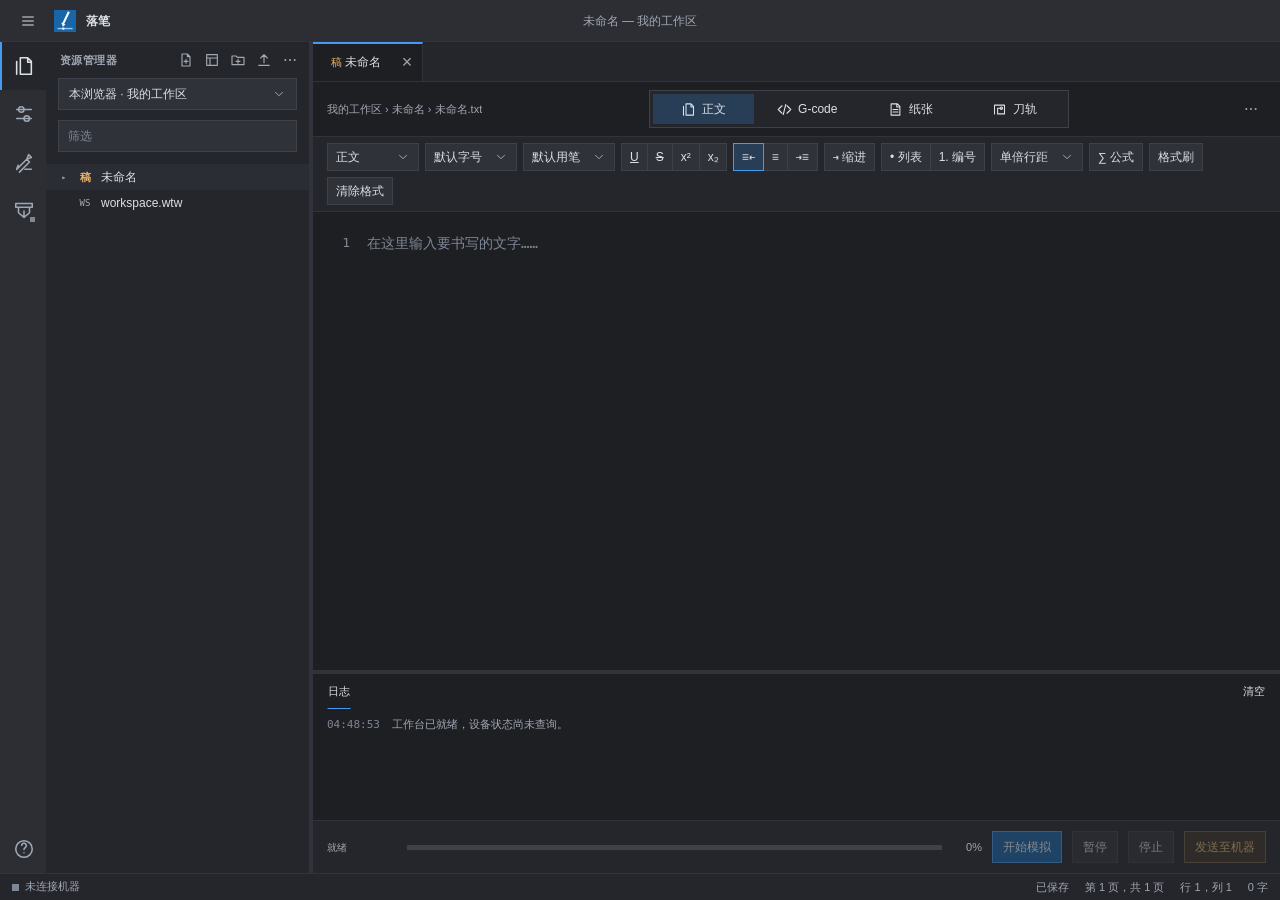
==== commit ab04bfba: "点动: $J= jog by step or hold-to-move (short queued segments, 0x85 cancel on release / blur), travel-l" ====
--- a/web/index.html
+++ b/web/index.html
@@ -34,6 +34,7 @@
   <script src="./js/paper-editor.js" defer></script>
   <script src="./js/workspace.js" defer></script>
   <script src="./js/coordinates.js" defer></script>
+  <script src="./js/jog.js" defer></script>
   <script src="./js/ui.js" defer></script>
 </head>
 <body>
@@ -93,6 +94,19 @@
         <details class="pane" id="pane-model" open><summary><span class="pane-title">机型</span><span class="pane-value" id="machine-preset-state">—</span></summary><div class="pane-body"><label>机型预设<select id="machine-preset"></select></label><p class="pane-status" id="machine-preset-note"></p><div class="field-row"><button id="apply-preset" type="button" class="primary">应用到本工作区</button><button id="save-preset" type="button">存为预设…</button></div><button id="delete-preset" type="button" class="wide-button">删除此预设</button><p class="field-hint">应用后写入当前稿件的抬笔方式、速度、笔零点，以及本工作区的纸张范围和行程；之后新建的稿件也使用这些值。预设数值只是起点，请按你的机器实测调整。</p></div></details>
         <details class="pane" id="pane-connection" open><summary><span class="pane-title">连接</span><span class="pane-value"><span class="dot" id="device-dot"></span><span id="device-status">尚未查询</span></span></summary><div class="pane-body"><label>访问密钥<input id="bridge-key" type="password" autocomplete="off" /></label><div class="field-row"><label>串口<select id="serial-port"><option value="">请刷新串口</option></select></label><label>波特率<select id="baud"><option>115200</option><option>57600</option><option>9600</option><option>250000</option></select></label></div><button id="refresh-ports" type="button">刷新串口</button><label class="check-label"><input id="protocol-confirm" type="checkbox" />控制器为 GRBL 1.1 或 Grbl_Esp32 1.3a（连接可能使控制板复位）</label><div class="field-row"><button id="serial-connect" type="button" class="primary">连接</button><button id="serial-disconnect" type="button">断开</button></div><p id="bridge-status" role="status"></p></div></details>
         <details class="pane" id="pane-position" open><summary><span class="pane-title">位置</span><span class="pane-value" id="coordinate-state">—</span></summary><div class="pane-body"><div class="coordinate-fields"><div class="coordinate-frames" role="group" aria-label="坐标显示"><button id="frame-work" aria-pressed="true" class="selected">工件</button><button id="frame-machine" aria-pressed="false">机器</button></div><dl class="coordinate-readout" aria-label="控制器报告位置"><div><dt>X</dt><dd><output id="position-x">—</output></dd></div><div><dt>Y</dt><dd><output id="position-y">—</output></dd></div><div><dt>Z</dt><dd><output id="position-z">—</output></dd></div></dl><div class="coordinate-source"><span>控制器报告</span><span id="coordinate-units">—</span></div><label>工件坐标系<select id="coordinate-wcs" disabled><option value="" disabled selected>未读取</option><option>G54</option><option>G55</option><option>G56</option><option>G57</option><option>G58</option><option>G59</option></select></label><div class="coordinate-zero"><button id="zero-x" disabled>X 置零</button><button id="zero-y" disabled>Y 置零</button><button id="zero-xy" disabled>XY 置零</button></div><button id="refresh-coordinates" class="wide-button" disabled>读取坐标</button><button id="unlock-alarm" type="button" class="wide-button danger-button" hidden>解除报警（$X）</button><p id="coordinate-reason" role="status">连接控制器后读取</p></div></div></details>
+        <details class="pane" id="pane-jog"><summary><span class="pane-title">点动</span><span class="pane-value" id="jog-state">—</span></summary><div class="pane-body">
+        <div class="field-row"><label>步距<select id="jog-step"><option value="0.1">0.1 mm</option><option value="0.5">0.5 mm</option><option value="1" selected>1 mm</option><option value="5">5 mm</option><option value="10">10 mm</option><option value="50">50 mm</option></select></label><label>速度 mm/min<input id="jog-feed" type="number" min="10" max="10000" step="10" value="1000" /></label></div>
+        <label>方式<select id="jog-mode"><option value="step">单步（点一下走一步距）</option><option value="hold">按住连续移动，松开即停</option></select></label>
+        <div class="jog-pad" role="group" aria-label="点动方向（机器坐标轴）">
+          <button type="button" class="jog-button" data-axis="Y" data-dir="1" style="grid-area:yp" title="Y 正方向">Y+</button>
+          <button type="button" class="jog-button" data-axis="X" data-dir="-1" style="grid-area:xm" title="X 负方向">X−</button>
+          <button type="button" id="jog-stop" style="grid-area:stop" title="立即停止点动（0x85）">停</button>
+          <button type="button" class="jog-button" data-axis="X" data-dir="1" style="grid-area:xp" title="X 正方向">X+</button>
+          <button type="button" class="jog-button" data-axis="Y" data-dir="-1" style="grid-area:ym" title="Y 负方向">Y−</button>
+          <button type="button" class="jog-button" data-axis="Z" data-dir="1" style="grid-area:zp" title="Z 正方向">Z+</button>
+          <button type="button" class="jog-button" data-axis="Z" data-dir="-1" style="grid-area:zm" title="Z 负方向">Z−</button>
+        </div>
+        <p class="pane-status" id="jog-note"></p></div></details>
         <details class="pane" id="pane-pens"><summary><span class="pane-title">笔架</span></summary><div class="pane-body"><label>笔宽 / mm<input id="pen-width" type="number" min="0.05" max="5" step="0.05" value="0.5" /></label><div class="pen-heading">笔架<button id="add-pen" type="button">＋ 添加笔</button></div><div id="pen-list"></div></div></details>
         <details class="pane" id="pane-limits"><summary><span class="pane-title">行程与安全</span></summary><div class="pane-body"><h3 class="field-heading">纸张范围</h3><div class="field-row"><label>纸张宽 / mm<input id="machine-x" type="number" min="1" max="2000" value="210" /></label><label>纸张高 / mm<input id="machine-y" type="number" min="1" max="2000" value="297" /></label></div><p class="field-hint" id="paper-range-hint">按「笔起点」换算为工件坐标后校验。</p><div class="field-row"><label>Z 下限 / mm<input id="machine-z-min" type="number" min="-200" max="200" value="0" /></label><label>Z 上限 / mm<input id="machine-z-max" type="number" min="-200" max="200" value="10" /></label></div><h3 class="field-heading">机器行程（机器坐标）</h3><div class="field-row"><label>X 最小<input id="travel-x-min" type="number" min="-10000" max="10000" step="0.1" placeholder="未设置" /></label><label>X 最大<input id="travel-x-max" type="number" min="-10000" max="10000" step="0.1" placeholder="未设置" /></label></div><div class="field-row"><label>Y 最小<input id="travel-y-min" type="number" min="-10000" max="10000" step="0.1" placeholder="未设置" /></label><label>Y 最大<input id="travel-y-max" type="number" min="-10000" max="10000" step="0.1" placeholder="未设置" /></label></div><div class="field-row"><label>Z 最小<input id="travel-z-min" type="number" min="-10000" max="10000" step="0.1" placeholder="未设置" /></label><label>Z 最大<input id="travel-z-max" type="number" min="-10000" max="10000" step="0.1" placeholder="未设置" /></label></div><label class="check-label"><input id="safety-confirm" type="checkbox" />发送前已核对纸张原点、行程、抬落笔方式和限位</label><p class="pane-status warning">暂停 = Feed Hold，停止 = 软复位，都不等于急停。</p></div></details>
       </section>
--- a/web/css/coordinates.css
+++ b/web/css/coordinates.css
@@ -14,3 +14,9 @@
 .coordinate-zero button { padding-inline: 3px; font-size: 11px; }
 .coordinate-fields .wide-button { width: 100%; margin: 10px 0 0; font-size: 12px; }
 #coordinate-reason { margin: 10px 0 0; color: var(--muted); font-size: 11px; line-height: 1.7; overflow-wrap: anywhere; }
+
+/* 点动: XY cross with a stop button in the middle, Z on the right. */
+.jog-pad { display: grid; grid-template-columns: repeat(3, 1fr) 12px 1fr; grid-template-areas: ". yp . . zp" "xm stop xp . ." ". ym . . zm"; gap: 6px; margin: 4px 0 8px; }
+.jog-pad button { min-height: 40px; font-variant-numeric: tabular-nums; touch-action: none; user-select: none; }
+.jog-pad button.active { background: var(--selected); border-color: var(--accent); }
+#jog-stop { color: var(--danger); border-color: var(--danger); }
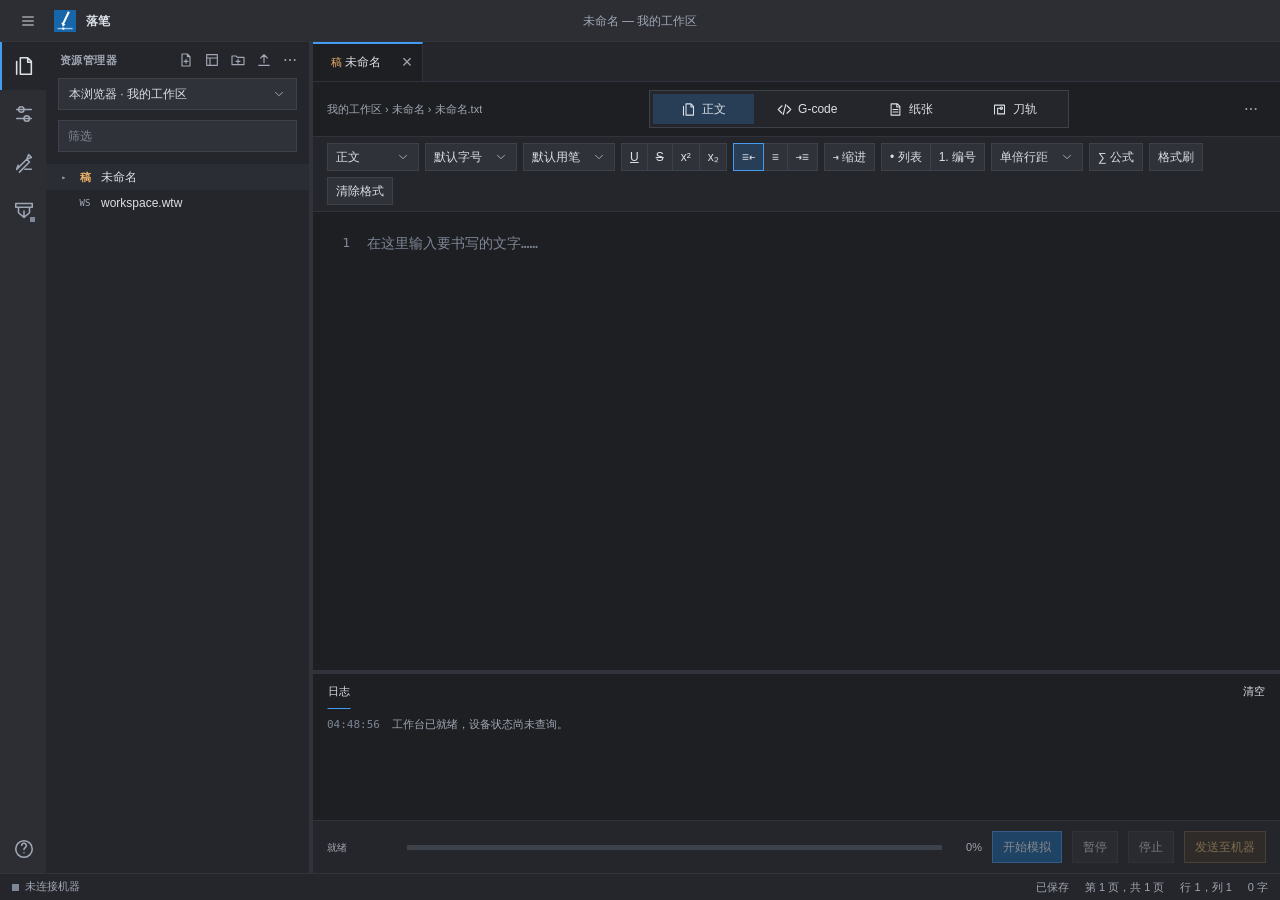
==== commit 58502233: "Z side view during runs; detect $1 step idle and offer $1=255 (keep steppers on for spring-loaded Z)" ====
--- a/web/index.html
+++ b/web/index.html
@@ -106,7 +106,7 @@
           <button type="button" class="jog-button" data-axis="Z" data-dir="1" style="grid-area:zp" title="Z 正方向">Z+</button>
           <button type="button" class="jog-button" data-axis="Z" data-dir="-1" style="grid-area:zm" title="Z 负方向">Z−</button>
         </div>
-        <p class="pane-status" id="jog-note"></p></div></details>
+        <p class="pane-status" id="jog-note"></p><p class="pane-status warning" id="hold-note" hidden></p><button id="hold-motors" type="button" class="wide-button" hidden>保持电机通电（$1=255）</button></div></details>
         <details class="pane" id="pane-pens"><summary><span class="pane-title">笔架</span></summary><div class="pane-body"><label>笔宽 / mm<input id="pen-width" type="number" min="0.05" max="5" step="0.05" value="0.5" /></label><div class="pen-heading">笔架<button id="add-pen" type="button">＋ 添加笔</button></div><div id="pen-list"></div></div></details>
         <details class="pane" id="pane-limits"><summary><span class="pane-title">行程与安全</span></summary><div class="pane-body"><h3 class="field-heading">纸张范围</h3><div class="field-row"><label>纸张宽 / mm<input id="machine-x" type="number" min="1" max="2000" value="210" /></label><label>纸张高 / mm<input id="machine-y" type="number" min="1" max="2000" value="297" /></label></div><p class="field-hint" id="paper-range-hint">按「笔起点」换算为工件坐标后校验。</p><div class="field-row"><label>Z 下限 / mm<input id="machine-z-min" type="number" min="-200" max="200" value="0" /></label><label>Z 上限 / mm<input id="machine-z-max" type="number" min="-200" max="200" value="10" /></label></div><h3 class="field-heading">机器行程（机器坐标）</h3><div class="field-row"><label>X 最小<input id="travel-x-min" type="number" min="-10000" max="10000" step="0.1" placeholder="未设置" /></label><label>X 最大<input id="travel-x-max" type="number" min="-10000" max="10000" step="0.1" placeholder="未设置" /></label></div><div class="field-row"><label>Y 最小<input id="travel-y-min" type="number" min="-10000" max="10000" step="0.1" placeholder="未设置" /></label><label>Y 最大<input id="travel-y-max" type="number" min="-10000" max="10000" step="0.1" placeholder="未设置" /></label></div><div class="field-row"><label>Z 最小<input id="travel-z-min" type="number" min="-10000" max="10000" step="0.1" placeholder="未设置" /></label><label>Z 最大<input id="travel-z-max" type="number" min="-10000" max="10000" step="0.1" placeholder="未设置" /></label></div><label class="check-label"><input id="safety-confirm" type="checkbox" />发送前已核对纸张原点、行程、抬落笔方式和限位</label><p class="pane-status warning">暂停 = Feed Hold，停止 = 软复位，都不等于急停。</p></div></details>
       </section>
@@ -135,7 +135,7 @@
       <section id="editor-view" class="editor-view" role="tabpanel" aria-labelledby="edit-tab"><div class="line-numbers" id="line-numbers" aria-hidden="true">1</div><label class="sr-only" for="content">书写内容</label><textarea id="content" spellcheck="false" placeholder="在这里输入要书写的文字……" disabled></textarea></section>
       <section id="preview-view" class="preview-view" role="tabpanel" aria-labelledby="preview-tab" hidden><div class="preview-info"><span id="paper-info">A4 · 210 × 297 mm</span><span id="pen-legend"></span><span id="paper-mode" class="paper-warning" hidden></span></div><div class="paper-stage"><div class="paper-sheet" id="paper-sheet"><canvas id="preview" aria-label="纸面：点击定位光标后直接输入；右键某个字可选择写法"></canvas><canvas id="preview-overlay" aria-hidden="true"></canvas><div id="paper-caret" aria-hidden="true" hidden></div></div></div><div class="preview-bottom"><span id="layout-status" role="status"></span><div class="pager" hidden><button type="button" class="pager-prev" aria-label="上一页">‹</button><span class="pager-label" role="status">第 1 / 1 页</span><button type="button" class="pager-next" aria-label="下一页">›</button></div><label>缩放 <select id="zoom"><option value="page">适应页面</option><option value="fit" selected>适应宽度</option><option value="0.75">75%</option><option value="1">100%</option><option value="1.25">125%</option><option value="1.5">150%</option></select></label></div></section>
       <section id="gcode-view" class="code-workspace" role="tabpanel" aria-labelledby="gcode-tab" hidden><div class="code-actions"><button id="generate-code" class="primary">从正文生成</button><div class="pager" hidden><button type="button" class="pager-prev" aria-label="上一页">‹</button><span class="pager-label" role="status">第 1 / 1 页</span><button type="button" class="pager-next" aria-label="下一页">›</button></div><label class="pen-picker" hidden>笔<select id="pen"><option value="all">全部（不换笔）</option></select></label><span id="code-state" role="status">尚未生成 / 导入</span><input id="gcode-file" type="file" accept=".gcode,.nc,.tap,.txt" hidden /></div><div class="gcode-editor"><div id="gcode-lines" class="line-numbers" aria-hidden="true">1</div><label for="gcode" class="sr-only">G-code 程序</label><textarea id="gcode" spellcheck="false" placeholder="输入或导入 G-code…"></textarea></div><div id="code-errors" class="code-errors" role="status"></div></section>
-      <section id="path-view" class="path-view" role="tabpanel" aria-labelledby="path-tab" hidden><div class="path-toolbar"><div class="path-legend"><span><i class="legend draw"></i>落笔</span><span><i class="legend travel"></i>空移</span><span><i class="legend done"></i>已运行</span></div><label><input type="checkbox" id="show-travel" checked />显示空移</label><label title="按工作区设置的笔宽显示落笔线条"><input type="checkbox" id="show-pen-width" />按笔宽显示</label><span id="path-zoom" title="缩放比例">100%</span><button id="fit-path" title="复位平移和缩放，使全部轨迹可见">适应视图</button></div><div class="path-stage"><canvas id="toolpath" aria-label="XY 刀轨预览，运行位置为模拟或控制器已确认指令的位置，不是电机实测位置"></canvas><div id="path-stale" role="alert" hidden><span>G-code 未随文稿 / 笔起点更新，轨迹可能不在纸上</span><button id="path-regenerate" type="button">重新生成</button></div><div id="path-empty">暂无轨迹<small>在「G-code」页从正文生成或导入代码</small></div><div class="path-hud" id="path-position">尚无可预览轨迹</div></div><div class="path-details"><span id="path-stats">0 段 · 0 mm</span><label>模拟速度 <select id="sim-speed"><option value="1">1×</option><option value="5" selected>5×</option><option value="20">20×</option></select></label></div></section>
+      <section id="path-view" class="path-view" role="tabpanel" aria-labelledby="path-tab" hidden><div class="path-toolbar"><div class="path-legend"><span><i class="legend draw"></i>落笔</span><span><i class="legend travel"></i>空移</span><span><i class="legend done"></i>已运行</span></div><label><input type="checkbox" id="show-travel" checked />显示空移</label><label title="按工作区设置的笔宽显示落笔线条"><input type="checkbox" id="show-pen-width" />按笔宽显示</label><label title="模拟或书写时，在右下角用侧视图显示 Z 轴（笔）的上下移动"><input type="checkbox" id="show-z-view" checked />Z 侧视</label><span id="path-zoom" title="缩放比例">100%</span><button id="fit-path" title="复位平移和缩放，使全部轨迹可见">适应视图</button></div><div class="path-stage"><canvas id="toolpath" aria-label="XY 刀轨预览，运行位置为模拟或控制器已确认指令的位置，不是电机实测位置"></canvas><div id="path-stale" role="alert" hidden><span>G-code 未随文稿 / 笔起点更新，轨迹可能不在纸上</span><button id="path-regenerate" type="button">重新生成</button></div><div id="path-empty">暂无轨迹<small>在「G-code」页从正文生成或导入代码</small></div><div class="path-hud" id="path-position">尚无可预览轨迹</div><canvas id="z-view" aria-label="侧视：笔（Z 轴）的高度随时间变化" hidden></canvas></div><div class="path-details"><span id="path-stats">0 段 · 0 mm</span><label>模拟速度 <select id="sim-speed"><option value="1">1×</option><option value="5" selected>5×</option><option value="20">20×</option></select></label></div></section>
       <div id="log-resizer" role="separator" aria-label="调整日志高度" aria-orientation="horizontal" tabindex="0"></div>
       <section class="bottom-panel"><div class="panel-tabs"><button class="selected" id="log-toggle" aria-expanded="true" aria-controls="log">日志</button><span id="execution-mode" hidden></span><button id="clear-log">清空</button></div><div id="log" class="log" role="log" aria-live="polite"></div></section>
       <div class="taskbar"><div class="task-meta"><strong id="task-mode" class="sr-only">刀轨模拟</strong><span id="task-state" role="status">就绪</span></div><progress id="progress" max="100" value="0" aria-label="进度"></progress><span id="progress-label">0%</span><button id="start" class="primary">开始模拟</button><button id="pause" disabled>暂停</button><button id="stop" disabled>停止</button><button id="send-job" class="hardware-button" disabled>发送至机器</button></div>
--- a/web/css/toolpath.css
+++ b/web/css/toolpath.css
@@ -44,3 +44,7 @@
   .code-actions { display: flex; }
   #code-state { flex-basis: 100%; font-size: 10px; }
 }
+
+/* Z side view: pen height over the last seconds of the run, and the pen above the paper. */
+#z-view, .path-stage canvas#z-view { position: absolute; inset: auto 12px 44px auto; width: 300px; height: 130px; cursor: default; background: var(--surface); border: 1px solid var(--border); pointer-events: none; }
+@media (max-width: 600px) { .path-stage canvas#z-view { width: 220px; height: 110px; right: 8px; } }
